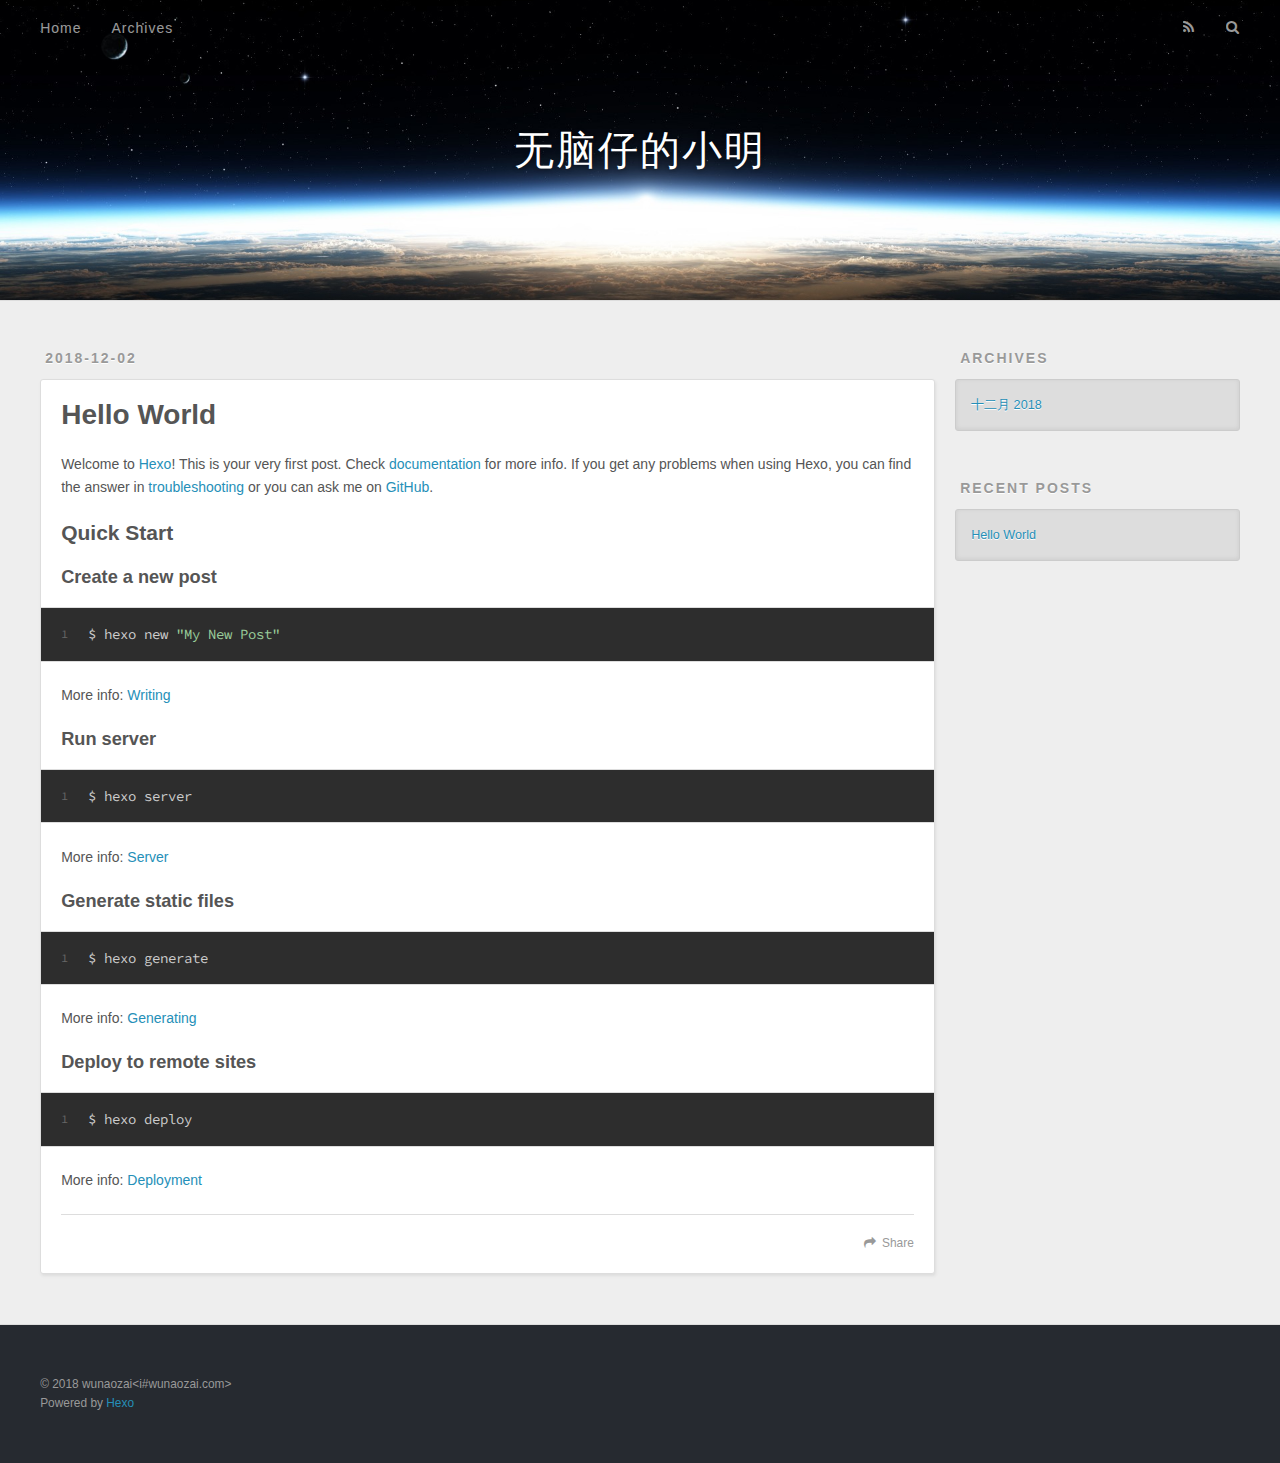
==== index.html @ 93d0f398 "Site updated: 2018-12-02 20:47:53" ====
<!DOCTYPE html>
<html>
<head><meta name="generator" content="Hexo 3.8.0">
  <meta charset="utf-8">
  

  
  <title>无脑仔的小明</title>
  <meta name="viewport" content="width=device-width, initial-scale=1, maximum-scale=1">
  <meta name="description" content="无脑仔的小明，平时记录一些感悟和对一些事情的看法。时事、历史、技术、感悟、职场、朋友、亲情、经济等各类杂七杂八">
<meta name="keywords" content="人生感悟">
<meta property="og:type" content="website">
<meta property="og:title" content="无脑仔的小明">
<meta property="og:url" content="http://blog.wunaozai.com/index.html">
<meta property="og:site_name" content="无脑仔的小明">
<meta property="og:description" content="无脑仔的小明，平时记录一些感悟和对一些事情的看法。时事、历史、技术、感悟、职场、朋友、亲情、经济等各类杂七杂八">
<meta property="og:locale" content="zh-cn">
<meta name="twitter:card" content="summary">
<meta name="twitter:title" content="无脑仔的小明">
<meta name="twitter:description" content="无脑仔的小明，平时记录一些感悟和对一些事情的看法。时事、历史、技术、感悟、职场、朋友、亲情、经济等各类杂七杂八">
  
    <link rel="alternate" href="/atom.xml" title="无脑仔的小明" type="application/atom+xml">
  
  
    <link rel="icon" href="/favicon.png">
  
  
    <link href="//fonts.googleapis.com/css?family=Source+Code+Pro" rel="stylesheet" type="text/css">
  
  <link rel="stylesheet" href="/css/style.css">
</head>
</html>
<body>
  <div id="container">
    <div id="wrap">
      <header id="header">
  <div id="banner"></div>
  <div id="header-outer" class="outer">
    <div id="header-title" class="inner">
      <h1 id="logo-wrap">
        <a href="/" id="logo">无脑仔的小明</a>
      </h1>
      
    </div>
    <div id="header-inner" class="inner">
      <nav id="main-nav">
        <a id="main-nav-toggle" class="nav-icon"></a>
        
          <a class="main-nav-link" href="/">Home</a>
        
          <a class="main-nav-link" href="/archives">Archives</a>
        
      </nav>
      <nav id="sub-nav">
        
          <a id="nav-rss-link" class="nav-icon" href="/atom.xml" title="RSS Feed"></a>
        
        <a id="nav-search-btn" class="nav-icon" title="Search"></a>
      </nav>
      <div id="search-form-wrap">
        <form action="//google.com/search" method="get" accept-charset="UTF-8" class="search-form"><input type="search" name="q" class="search-form-input" placeholder="Search"><button type="submit" class="search-form-submit">&#xF002;</button><input type="hidden" name="sitesearch" value="http://blog.wunaozai.com"></form>
      </div>
    </div>
  </div>
</header>
      <div class="outer">
        <section id="main">
  
    <article id="post-hello-world" class="article article-type-post" itemscope="" itemprop="blogPost">
  <div class="article-meta">
    <a href="/2018/12/02/hello-world/" class="article-date">
  <time datetime="2018-12-02T10:04:56.427Z" itemprop="datePublished">2018-12-02</time>
</a>
    
  </div>
  <div class="article-inner">
    
    
      <header class="article-header">
        
  
    <h1 itemprop="name">
      <a class="article-title" href="/2018/12/02/hello-world/">Hello World</a>
    </h1>
  

      </header>
    
    <div class="article-entry" itemprop="articleBody">
      
        <p>Welcome to <a href="https://hexo.io/" target="_blank" rel="noopener">Hexo</a>! This is your very first post. Check <a href="https://hexo.io/docs/" target="_blank" rel="noopener">documentation</a> for more info. If you get any problems when using Hexo, you can find the answer in <a href="https://hexo.io/docs/troubleshooting.html" target="_blank" rel="noopener">troubleshooting</a> or you can ask me on <a href="https://github.com/hexojs/hexo/issues" target="_blank" rel="noopener">GitHub</a>.</p>
<h2 id="Quick-Start"><a href="#Quick-Start" class="headerlink" title="Quick Start"></a>Quick Start</h2><h3 id="Create-a-new-post"><a href="#Create-a-new-post" class="headerlink" title="Create a new post"></a>Create a new post</h3><figure class="highlight bash"><table><tr><td class="gutter"><pre><span class="line">1</span><br></pre></td><td class="code"><pre><span class="line">$ hexo new <span class="string">"My New Post"</span></span><br></pre></td></tr></table></figure>
<p>More info: <a href="https://hexo.io/docs/writing.html" target="_blank" rel="noopener">Writing</a></p>
<h3 id="Run-server"><a href="#Run-server" class="headerlink" title="Run server"></a>Run server</h3><figure class="highlight bash"><table><tr><td class="gutter"><pre><span class="line">1</span><br></pre></td><td class="code"><pre><span class="line">$ hexo server</span><br></pre></td></tr></table></figure>
<p>More info: <a href="https://hexo.io/docs/server.html" target="_blank" rel="noopener">Server</a></p>
<h3 id="Generate-static-files"><a href="#Generate-static-files" class="headerlink" title="Generate static files"></a>Generate static files</h3><figure class="highlight bash"><table><tr><td class="gutter"><pre><span class="line">1</span><br></pre></td><td class="code"><pre><span class="line">$ hexo generate</span><br></pre></td></tr></table></figure>
<p>More info: <a href="https://hexo.io/docs/generating.html" target="_blank" rel="noopener">Generating</a></p>
<h3 id="Deploy-to-remote-sites"><a href="#Deploy-to-remote-sites" class="headerlink" title="Deploy to remote sites"></a>Deploy to remote sites</h3><figure class="highlight bash"><table><tr><td class="gutter"><pre><span class="line">1</span><br></pre></td><td class="code"><pre><span class="line">$ hexo deploy</span><br></pre></td></tr></table></figure>
<p>More info: <a href="https://hexo.io/docs/deployment.html" target="_blank" rel="noopener">Deployment</a></p>

      
    </div>
    <footer class="article-footer">
      <a data-url="http://blog.wunaozai.com/2018/12/02/hello-world/" data-id="cjp6sawre00005hpm466zq39w" class="article-share-link">Share</a>
      
      
    </footer>
  </div>
  
</article>


  


</section>
        
          <aside id="sidebar">
  
    

  
    

  
    
  
    
  <div class="widget-wrap">
    <h3 class="widget-title">Archives</h3>
    <div class="widget">
      <ul class="archive-list"><li class="archive-list-item"><a class="archive-list-link" href="/archives/2018/12/">十二月 2018</a></li></ul>
    </div>
  </div>


  
    
  <div class="widget-wrap">
    <h3 class="widget-title">Recent Posts</h3>
    <div class="widget">
      <ul>
        
          <li>
            <a href="/2018/12/02/hello-world/">Hello World</a>
          </li>
        
      </ul>
    </div>
  </div>

  
</aside>
        
      </div>
      <footer id="footer">
  
  <div class="outer">
    <div id="footer-info" class="inner">
      &copy; 2018 wunaozai&lt;i#wunaozai.com&gt;<br>
      Powered by <a href="http://hexo.io/" target="_blank">Hexo</a>
    </div>
  </div>
</footer>
    </div>
    <nav id="mobile-nav">
  
    <a href="/" class="mobile-nav-link">Home</a>
  
    <a href="/archives" class="mobile-nav-link">Archives</a>
  
</nav>
    

<script src="//ajax.googleapis.com/ajax/libs/jquery/2.0.3/jquery.min.js"></script>


  <link rel="stylesheet" href="/fancybox/jquery.fancybox.css">
  <script src="/fancybox/jquery.fancybox.pack.js"></script>


<script src="/js/script.js"></script>



  </div>
</body>
</html>
---- css/style.css ----
body {
  width: 100%;
}
body:before,
body:after {
  content: "";
  display: table;
}
body:after {
  clear: both;
}
html,
body,
div,
span,
applet,
object,
iframe,
h1,
h2,
h3,
h4,
h5,
h6,
p,
blockquote,
pre,
a,
abbr,
acronym,
address,
big,
cite,
code,
del,
dfn,
em,
img,
ins,
kbd,
q,
s,
samp,
small,
strike,
strong,
sub,
sup,
tt,
var,
dl,
dt,
dd,
ol,
ul,
li,
fieldset,
form,
label,
legend,
table,
caption,
tbody,
tfoot,
thead,
tr,
th,
td {
  margin: 0;
  padding: 0;
  border: 0;
  outline: 0;
  font-weight: inherit;
  font-style: inherit;
  font-family: inherit;
  font-size: 100%;
  vertical-align: baseline;
}
body {
  line-height: 1;
  color: #000;
  background: #fff;
}
ol,
ul {
  list-style: none;
}
table {
  border-collapse: separate;
  border-spacing: 0;
  vertical-align: middle;
}
caption,
th,
td {
  text-align: left;
  font-weight: normal;
  vertical-align: middle;
}
a img {
  border: none;
}
input,
button {
  margin: 0;
  padding: 0;
}
input::-moz-focus-inner,
button::-moz-focus-inner {
  border: 0;
  padding: 0;
}
@font-face {
  font-family: FontAwesome;
  font-style: normal;
  font-weight: normal;
  src: url("fonts/fontawesome-webfont.eot?v=#4.0.3");
  src: url("fonts/fontawesome-webfont.eot?#iefix&v=#4.0.3") format("embedded-opentype"), url("fonts/fontawesome-webfont.woff?v=#4.0.3") format("woff"), url("fonts/fontawesome-webfont.ttf?v=#4.0.3") format("truetype"), url("fonts/fontawesome-webfont.svg#fontawesomeregular?v=#4.0.3") format("svg");
}
html,
body,
#container {
  height: 100%;
}
body {
  background: #eee;
  font: 14px -apple-system, BlinkMacSystemFont, "Segoe UI", "Roboto", "Oxygen", "Ubuntu", "Cantarell", "Fira Sans", "Droid Sans", "Helvetica Neue", sans-serif;
  -webkit-text-size-adjust: 100%;
}
.outer {
  max-width: 1220px;
  margin: 0 auto;
  padding: 0 20px;
}
.outer:before,
.outer:after {
  content: "";
  display: table;
}
.outer:after {
  clear: both;
}
.inner {
  display: inline;
  float: left;
  width: 98.33333333333333%;
  margin: 0 0.833333333333333%;
}
.left,
.alignleft {
  float: left;
}
.right,
.alignright {
  float: right;
}
.clear {
  clear: both;
}
#container {
  position: relative;
}
.mobile-nav-on {
  overflow: hidden;
}
#wrap {
  height: 100%;
  width: 100%;
  position: absolute;
  top: 0;
  left: 0;
  -webkit-transition: 0.2s ease-out;
  -moz-transition: 0.2s ease-out;
  -ms-transition: 0.2s ease-out;
  transition: 0.2s ease-out;
  z-index: 1;
  background: #eee;
}
.mobile-nav-on #wrap {
  left: 280px;
}
@media screen and (min-width: 768px) {
  #main {
    display: inline;
    float: left;
    width: 73.33333333333333%;
    margin: 0 0.833333333333333%;
  }
}
.article-date,
.article-category-link,
.archive-year,
.widget-title {
  text-decoration: none;
  text-transform: uppercase;
  letter-spacing: 2px;
  color: #999;
  margin-bottom: 1em;
  margin-left: 5px;
  line-height: 1em;
  text-shadow: 0 1px #fff;
  font-weight: bold;
}
.article-inner,
.archive-article-inner {
  background: #fff;
  -webkit-box-shadow: 1px 2px 3px #ddd;
  box-shadow: 1px 2px 3px #ddd;
  border: 1px solid #ddd;
  border-radius: 3px;
}
.article-entry h1,
.widget h1 {
  font-size: 2em;
}
.article-entry h2,
.widget h2 {
  font-size: 1.5em;
}
.article-entry h3,
.widget h3 {
  font-size: 1.3em;
}
.article-entry h4,
.widget h4 {
  font-size: 1.2em;
}
.article-entry h5,
.widget h5 {
  font-size: 1em;
}
.article-entry h6,
.widget h6 {
  font-size: 1em;
  color: #999;
}
.article-entry hr,
.widget hr {
  border: 1px dashed #ddd;
}
.article-entry strong,
.widget strong {
  font-weight: bold;
}
.article-entry em,
.widget em,
.article-entry cite,
.widget cite {
  font-style: italic;
}
.article-entry sup,
.widget sup,
.article-entry sub,
.widget sub {
  font-size: 0.75em;
  line-height: 0;
  position: relative;
  vertical-align: baseline;
}
.article-entry sup,
.widget sup {
  top: -0.5em;
}
.article-entry sub,
.widget sub {
  bottom: -0.2em;
}
.article-entry small,
.widget small {
  font-size: 0.85em;
}
.article-entry acronym,
.widget acronym,
.article-entry abbr,
.widget abbr {
  border-bottom: 1px dotted;
}
.article-entry ul,
.widget ul,
.article-entry ol,
.widget ol,
.article-entry dl,
.widget dl {
  margin: 0 20px;
  line-height: 1.6em;
}
.article-entry ul ul,
.widget ul ul,
.article-entry ol ul,
.widget ol ul,
.article-entry ul ol,
.widget ul ol,
.article-entry ol ol,
.widget ol ol {
  margin-top: 0;
  margin-bottom: 0;
}
.article-entry ul,
.widget ul {
  list-style: disc;
}
.article-entry ol,
.widget ol {
  list-style: decimal;
}
.article-entry dt,
.widget dt {
  font-weight: bold;
}
#header {
  height: 300px;
  position: relative;
  border-bottom: 1px solid #ddd;
}
#header:before,
#header:after {
  content: "";
  position: absolute;
  left: 0;
  right: 0;
  height: 40px;
}
#header:before {
  top: 0;
  background: -webkit-linear-gradient(rgba(0,0,0,0.2), transparent);
  background: -moz-linear-gradient(rgba(0,0,0,0.2), transparent);
  background: -ms-linear-gradient(rgba(0,0,0,0.2), transparent);
  background: linear-gradient(rgba(0,0,0,0.2), transparent);
}
#header:after {
  bottom: 0;
  background: -webkit-linear-gradient(transparent, rgba(0,0,0,0.2));
  background: -moz-linear-gradient(transparent, rgba(0,0,0,0.2));
  background: -ms-linear-gradient(transparent, rgba(0,0,0,0.2));
  background: linear-gradient(transparent, rgba(0,0,0,0.2));
}
#header-outer {
  height: 100%;
  position: relative;
}
#header-inner {
  position: relative;
  overflow: hidden;
}
#banner {
  position: absolute;
  top: 0;
  left: 0;
  width: 100%;
  height: 100%;
  background: url("images/banner.jpg") center #000;
  -webkit-background-size: cover;
  -moz-background-size: cover;
  background-size: cover;
  z-index: -1;
}
#header-title {
  text-align: center;
  height: 40px;
  position: absolute;
  top: 50%;
  left: 0;
  margin-top: -20px;
}
#logo,
#subtitle {
  text-decoration: none;
  color: #fff;
  font-weight: 300;
  text-shadow: 0 1px 4px rgba(0,0,0,0.3);
}
#logo {
  font-size: 40px;
  line-height: 40px;
  letter-spacing: 2px;
}
#subtitle {
  font-size: 16px;
  line-height: 16px;
  letter-spacing: 1px;
}
#subtitle-wrap {
  margin-top: 16px;
}
#main-nav {
  float: left;
  margin-left: -15px;
}
.nav-icon,
.main-nav-link {
  float: left;
  color: #fff;
  opacity: 0.6;
  text-decoration: none;
  text-shadow: 0 1px rgba(0,0,0,0.2);
  -webkit-transition: opacity 0.2s;
  -moz-transition: opacity 0.2s;
  -ms-transition: opacity 0.2s;
  transition: opacity 0.2s;
  display: block;
  padding: 20px 15px;
}
.nav-icon:hover,
.main-nav-link:hover {
  opacity: 1;
}
.nav-icon {
  font-family: FontAwesome;
  text-align: center;
  font-size: 14px;
  width: 14px;
  height: 14px;
  padding: 20px 15px;
  position: relative;
  cursor: pointer;
}
.main-nav-link {
  font-weight: 300;
  letter-spacing: 1px;
}
@media screen and (max-width: 479px) {
  .main-nav-link {
    display: none;
  }
}
#main-nav-toggle {
  display: none;
}
#main-nav-toggle:before {
  content: "\f0c9";
}
@media screen and (max-width: 479px) {
  #main-nav-toggle {
    display: block;
  }
}
#sub-nav {
  float: right;
  margin-right: -15px;
}
#nav-rss-link:before {
  content: "\f09e";
}
#nav-search-btn:before {
  content: "\f002";
}
#search-form-wrap {
  position: absolute;
  top: 15px;
  width: 150px;
  height: 30px;
  right: -150px;
  opacity: 0;
  -webkit-transition: 0.2s ease-out;
  -moz-transition: 0.2s ease-out;
  -ms-transition: 0.2s ease-out;
  transition: 0.2s ease-out;
}
#search-form-wrap.on {
  opacity: 1;
  right: 0;
}
@media screen and (max-width: 479px) {
  #search-form-wrap {
    width: 100%;
    right: -100%;
  }
}
.search-form {
  position: absolute;
  top: 0;
  left: 0;
  right: 0;
  background: #fff;
  padding: 5px 15px;
  border-radius: 15px;
  -webkit-box-shadow: 0 0 10px rgba(0,0,0,0.3);
  box-shadow: 0 0 10px rgba(0,0,0,0.3);
}
.search-form-input {
  border: none;
  background: none;
  color: #555;
  width: 100%;
  font: 13px -apple-system, BlinkMacSystemFont, "Segoe UI", "Roboto", "Oxygen", "Ubuntu", "Cantarell", "Fira Sans", "Droid Sans", "Helvetica Neue", sans-serif;
  outline: none;
}
.search-form-input::-webkit-search-results-decoration,
.search-form-input::-webkit-search-cancel-button {
  -webkit-appearance: none;
}
.search-form-submit {
  position: absolute;
  top: 50%;
  right: 10px;
  margin-top: -7px;
  font: 13px FontAwesome;
  border: none;
  background: none;
  color: #bbb;
  cursor: pointer;
}
.search-form-submit:hover,
.search-form-submit:focus {
  color: #777;
}
.article {
  margin: 50px 0;
}
.article-inner {
  overflow: hidden;
}
.article-meta:before,
.article-meta:after {
  content: "";
  display: table;
}
.article-meta:after {
  clear: both;
}
.article-date {
  float: left;
}
.article-category {
  float: left;
  line-height: 1em;
  color: #ccc;
  text-shadow: 0 1px #fff;
  margin-left: 8px;
}
.article-category:before {
  content: "\2022";
}
.article-category-link {
  margin: 0 12px 1em;
}
.article-header {
  padding: 20px 20px 0;
}
.article-title {
  text-decoration: none;
  font-size: 2em;
  font-weight: bold;
  color: #555;
  line-height: 1.1em;
  -webkit-transition: color 0.2s;
  -moz-transition: color 0.2s;
  -ms-transition: color 0.2s;
  transition: color 0.2s;
}
a.article-title:hover {
  color: #258fb8;
}
.article-entry {
  color: #555;
  padding: 0 20px;
}
.article-entry:before,
.article-entry:after {
  content: "";
  display: table;
}
.article-entry:after {
  clear: both;
}
.article-entry p,
.article-entry table {
  line-height: 1.6em;
  margin: 1.6em 0;
}
.article-entry h1,
.article-entry h2,
.article-entry h3,
.article-entry h4,
.article-entry h5,
.article-entry h6 {
  font-weight: bold;
}
.article-entry h1,
.article-entry h2,
.article-entry h3,
.article-entry h4,
.article-entry h5,
.article-entry h6 {
  line-height: 1.1em;
  margin: 1.1em 0;
}
.article-entry a {
  color: #258fb8;
  text-decoration: none;
}
.article-entry a:hover {
  text-decoration: underline;
}
.article-entry ul,
.article-entry ol,
.article-entry dl {
  margin-top: 1.6em;
  margin-bottom: 1.6em;
}
.article-entry img,
.article-entry video {
  max-width: 100%;
  height: auto;
  display: block;
  margin: auto;
}
.article-entry iframe {
  border: none;
}
.article-entry table {
  width: 100%;
  border-collapse: collapse;
  border-spacing: 0;
}
.article-entry th {
  font-weight: bold;
  border-bottom: 3px solid #ddd;
  padding-bottom: 0.5em;
}
.article-entry td {
  border-bottom: 1px solid #ddd;
  padding: 10px 0;
}
.article-entry blockquote {
  font-family: Georgia, "Times New Roman", serif;
  font-size: 1.4em;
  margin: 1.6em 20px;
  text-align: center;
}
.article-entry blockquote footer {
  font-size: 14px;
  margin: 1.6em 0;
  font-family: -apple-system, BlinkMacSystemFont, "Segoe UI", "Roboto", "Oxygen", "Ubuntu", "Cantarell", "Fira Sans", "Droid Sans", "Helvetica Neue", sans-serif;
}
.article-entry blockquote footer cite:before {
  content: "—";
  padding: 0 0.5em;
}
.article-entry .pullquote {
  text-align: left;
  width: 45%;
  margin: 0;
}
.article-entry .pullquote.left {
  margin-left: 0.5em;
  margin-right: 1em;
}
.article-entry .pullquote.right {
  margin-right: 0.5em;
  margin-left: 1em;
}
.article-entry .caption {
  color: #999;
  display: block;
  font-size: 0.9em;
  margin-top: 0.5em;
  position: relative;
  text-align: center;
}
.article-entry .video-container {
  position: relative;
  padding-top: 56.25%;
  height: 0;
  overflow: hidden;
}
.article-entry .video-container iframe,
.article-entry .video-container object,
.article-entry .video-container embed {
  position: absolute;
  top: 0;
  left: 0;
  width: 100%;
  height: 100%;
  margin-top: 0;
}
.article-more-link a {
  display: inline-block;
  line-height: 1em;
  padding: 6px 15px;
  border-radius: 15px;
  background: #eee;
  color: #999;
  text-shadow: 0 1px #fff;
  text-decoration: none;
}
.article-more-link a:hover {
  background: #258fb8;
  color: #fff;
  text-decoration: none;
  text-shadow: 0 1px #1e7293;
}
.article-footer {
  font-size: 0.85em;
  line-height: 1.6em;
  border-top: 1px solid #ddd;
  padding-top: 1.6em;
  margin: 0 20px 20px;
}
.article-footer:before,
.article-footer:after {
  content: "";
  display: table;
}
.article-footer:after {
  clear: both;
}
.article-footer a {
  color: #999;
  text-decoration: none;
}
.article-footer a:hover {
  color: #555;
}
.article-tag-list-item {
  float: left;
  margin-right: 10px;
}
.article-tag-list-link:before {
  content: "#";
}
.article-comment-link {
  float: right;
}
.article-comment-link:before {
  content: "\f075";
  font-family: FontAwesome;
  padding-right: 8px;
}
.article-share-link {
  cursor: pointer;
  float: right;
  margin-left: 20px;
}
.article-share-link:before {
  content: "\f064";
  font-family: FontAwesome;
  padding-right: 6px;
}
#article-nav {
  position: relative;
}
#article-nav:before,
#article-nav:after {
  content: "";
  display: table;
}
#article-nav:after {
  clear: both;
}
@media screen and (min-width: 768px) {
  #article-nav {
    margin: 50px 0;
  }
  #article-nav:before {
    width: 8px;
    height: 8px;
    position: absolute;
    top: 50%;
    left: 50%;
    margin-top: -4px;
    margin-left: -4px;
    content: "";
    border-radius: 50%;
    background: #ddd;
    -webkit-box-shadow: 0 1px 2px #fff;
    box-shadow: 0 1px 2px #fff;
  }
}
.article-nav-link-wrap {
  text-decoration: none;
  text-shadow: 0 1px #fff;
  color: #999;
  -webkit-box-sizing: border-box;
  -moz-box-sizing: border-box;
  box-sizing: border-box;
  margin-top: 50px;
  text-align: center;
  display: block;
}
.article-nav-link-wrap:hover {
  color: #555;
}
@media screen and (min-width: 768px) {
  .article-nav-link-wrap {
    width: 50%;
    margin-top: 0;
  }
}
@media screen and (min-width: 768px) {
  #article-nav-newer {
    float: left;
    text-align: right;
    padding-right: 20px;
  }
}
@media screen and (min-width: 768px) {
  #article-nav-older {
    float: right;
    text-align: left;
    padding-left: 20px;
  }
}
.article-nav-caption {
  text-transform: uppercase;
  letter-spacing: 2px;
  color: #ddd;
  line-height: 1em;
  font-weight: bold;
}
#article-nav-newer .article-nav-caption {
  margin-right: -2px;
}
.article-nav-title {
  font-size: 0.85em;
  line-height: 1.6em;
  margin-top: 0.5em;
}
.article-share-box {
  position: absolute;
  display: none;
  background: #fff;
  -webkit-box-shadow: 1px 2px 10px rgba(0,0,0,0.2);
  box-shadow: 1px 2px 10px rgba(0,0,0,0.2);
  border-radius: 3px;
  margin-left: -145px;
  overflow: hidden;
  z-index: 1;
}
.article-share-box.on {
  display: block;
}
.article-share-input {
  width: 100%;
  background: none;
  -webkit-box-sizing: border-box;
  -moz-box-sizing: border-box;
  box-sizing: border-box;
  font: 14px -apple-system, BlinkMacSystemFont, "Segoe UI", "Roboto", "Oxygen", "Ubuntu", "Cantarell", "Fira Sans", "Droid Sans", "Helvetica Neue", sans-serif;
  padding: 0 15px;
  color: #555;
  outline: none;
  border: 1px solid #ddd;
  border-radius: 3px 3px 0 0;
  height: 36px;
  line-height: 36px;
}
.article-share-links {
  background: #eee;
}
.article-share-links:before,
.article-share-links:after {
  content: "";
  display: table;
}
.article-share-links:after {
  clear: both;
}
.article-share-twitter,
.article-share-facebook,
.article-share-pinterest,
.article-share-google {
  width: 50px;
  height: 36px;
  display: block;
  float: left;
  position: relative;
  color: #999;
  text-shadow: 0 1px #fff;
}
.article-share-twitter:before,
.article-share-facebook:before,
.article-share-pinterest:before,
.article-share-google:before {
  font-size: 20px;
  font-family: FontAwesome;
  width: 20px;
  height: 20px;
  position: absolute;
  top: 50%;
  left: 50%;
  margin-top: -10px;
  margin-left: -10px;
  text-align: center;
}
.article-share-twitter:hover,
.article-share-facebook:hover,
.article-share-pinterest:hover,
.article-share-google:hover {
  color: #fff;
}
.article-share-twitter:before {
  content: "\f099";
}
.article-share-twitter:hover {
  background: #00aced;
  text-shadow: 0 1px #008abe;
}
.article-share-facebook:before {
  content: "\f09a";
}
.article-share-facebook:hover {
  background: #3b5998;
  text-shadow: 0 1px #2f477a;
}
.article-share-pinterest:before {
  content: "\f0d2";
}
.article-share-pinterest:hover {
  background: #cb2027;
  text-shadow: 0 1px #a21a1f;
}
.article-share-google:before {
  content: "\f0d5";
}
.article-share-google:hover {
  background: #dd4b39;
  text-shadow: 0 1px #be3221;
}
.article-gallery {
  background: #000;
  position: relative;
}
.article-gallery-photos {
  position: relative;
  overflow: hidden;
}
.article-gallery-img {
  display: none;
  max-width: 100%;
}
.article-gallery-img:first-child {
  display: block;
}
.article-gallery-img.loaded {
  position: absolute;
  display: block;
}
.article-gallery-img img {
  display: block;
  max-width: 100%;
  margin: 0 auto;
}
#comments {
  background: #fff;
  -webkit-box-shadow: 1px 2px 3px #ddd;
  box-shadow: 1px 2px 3px #ddd;
  padding: 20px;
  border: 1px solid #ddd;
  border-radius: 3px;
  margin: 50px 0;
}
#comments a {
  color: #258fb8;
}
.archives-wrap {
  margin: 50px 0;
}
.archives:before,
.archives:after {
  content: "";
  display: table;
}
.archives:after {
  clear: both;
}
.archive-year-wrap {
  margin-bottom: 1em;
}
.archives {
  -webkit-column-gap: 10px;
  -moz-column-gap: 10px;
  column-gap: 10px;
}
@media screen and (min-width: 480px) and (max-width: 767px) {
  .archives {
    -webkit-column-count: 2;
    -moz-column-count: 2;
    column-count: 2;
  }
}
@media screen and (min-width: 768px) {
  .archives {
    -webkit-column-count: 3;
    -moz-column-count: 3;
    column-count: 3;
  }
}
.archive-article {
  -webkit-column-break-inside: avoid;
  page-break-inside: avoid;
  overflow: hidden;
  break-inside: avoid-column;
}
.archive-article-inner {
  padding: 10px;
  margin-bottom: 15px;
}
.archive-article-title {
  text-decoration: none;
  font-weight: bold;
  color: #555;
  -webkit-transition: color 0.2s;
  -moz-transition: color 0.2s;
  -ms-transition: color 0.2s;
  transition: color 0.2s;
  line-height: 1.6em;
}
.archive-article-title:hover {
  color: #258fb8;
}
.archive-article-footer {
  margin-top: 1em;
}
.archive-article-date {
  color: #999;
  text-decoration: none;
  font-size: 0.85em;
  line-height: 1em;
  margin-bottom: 0.5em;
  display: block;
}
#page-nav {
  margin: 50px auto;
  background: #fff;
  -webkit-box-shadow: 1px 2px 3px #ddd;
  box-shadow: 1px 2px 3px #ddd;
  border: 1px solid #ddd;
  border-radius: 3px;
  text-align: center;
  color: #999;
  overflow: hidden;
}
#page-nav:before,
#page-nav:after {
  content: "";
  display: table;
}
#page-nav:after {
  clear: both;
}
#page-nav a,
#page-nav span {
  padding: 10px 20px;
  line-height: 1;
  height: 2ex;
}
#page-nav a {
  color: #999;
  text-decoration: none;
}
#page-nav a:hover {
  background: #999;
  color: #fff;
}
#page-nav .prev {
  float: left;
}
#page-nav .next {
  float: right;
}
#page-nav .page-number {
  display: inline-block;
}
@media screen and (max-width: 479px) {
  #page-nav .page-number {
    display: none;
  }
}
#page-nav .current {
  color: #555;
  font-weight: bold;
}
#page-nav .space {
  color: #ddd;
}
#footer {
  background: #262a30;
  padding: 50px 0;
  border-top: 1px solid #ddd;
  color: #999;
}
#footer a {
  color: #258fb8;
  text-decoration: none;
}
#footer a:hover {
  text-decoration: underline;
}
#footer-info {
  line-height: 1.6em;
  font-size: 0.85em;
}
.article-entry pre,
.article-entry .highlight {
  background: #2d2d2d;
  margin: 0 -20px;
  padding: 15px 20px;
  border-style: solid;
  border-color: #ddd;
  border-width: 1px 0;
  overflow: auto;
  color: #ccc;
  line-height: 22.400000000000002px;
}
.article-entry .highlight .gutter pre,
.article-entry .gist .gist-file .gist-data .line-numbers {
  color: #666;
  font-size: 0.85em;
}
.article-entry pre,
.article-entry code {
  font-family: "Source Code Pro", Consolas, Monaco, Menlo, Consolas, monospace;
}
.article-entry code {
  background: #eee;
  text-shadow: 0 1px #fff;
  padding: 0 0.3em;
}
.article-entry pre code {
  background: none;
  text-shadow: none;
  padding: 0;
}
.article-entry .highlight pre {
  border: none;
  margin: 0;
  padding: 0;
}
.article-entry .highlight table {
  margin: 0;
  width: auto;
}
.article-entry .highlight td {
  border: none;
  padding: 0;
}
.article-entry .highlight figcaption {
  font-size: 0.85em;
  color: #999;
  line-height: 1em;
  margin-bottom: 1em;
}
.article-entry .highlight figcaption:before,
.article-entry .highlight figcaption:after {
  content: "";
  display: table;
}
.article-entry .highlight figcaption:after {
  clear: both;
}
.article-entry .highlight figcaption a {
  float: right;
}
.article-entry .highlight .gutter pre {
  text-align: right;
  padding-right: 20px;
}
.article-entry .highlight .line {
  height: 22.400000000000002px;
}
.article-entry .highlight .line.marked {
  background: #515151;
}
.article-entry .gist {
  margin: 0 -20px;
  border-style: solid;
  border-color: #ddd;
  border-width: 1px 0;
  background: #2d2d2d;
  padding: 15px 20px 15px 0;
}
.article-entry .gist .gist-file {
  border: none;
  font-family: "Source Code Pro", Consolas, Monaco, Menlo, Consolas, monospace;
  margin: 0;
}
.article-entry .gist .gist-file .gist-data {
  background: none;
  border: none;
}
.article-entry .gist .gist-file .gist-data .line-numbers {
  background: none;
  border: none;
  padding: 0 20px 0 0;
}
.article-entry .gist .gist-file .gist-data .line-data {
  padding: 0 !important;
}
.article-entry .gist .gist-file .highlight {
  margin: 0;
  padding: 0;
  border: none;
}
.article-entry .gist .gist-file .gist-meta {
  background: #2d2d2d;
  color: #999;
  font: 0.85em -apple-system, BlinkMacSystemFont, "Segoe UI", "Roboto", "Oxygen", "Ubuntu", "Cantarell", "Fira Sans", "Droid Sans", "Helvetica Neue", sans-serif;
  text-shadow: 0 0;
  padding: 0;
  margin-top: 1em;
  margin-left: 20px;
}
.article-entry .gist .gist-file .gist-meta a {
  color: #258fb8;
  font-weight: normal;
}
.article-entry .gist .gist-file .gist-meta a:hover {
  text-decoration: underline;
}
pre .comment,
pre .title {
  color: #999;
}
pre .variable,
pre .attribute,
pre .tag,
pre .regexp,
pre .ruby .constant,
pre .xml .tag .title,
pre .xml .pi,
pre .xml .doctype,
pre .html .doctype,
pre .css .id,
pre .css .class,
pre .css .pseudo {
  color: #f2777a;
}
pre .number,
pre .preprocessor,
pre .built_in,
pre .literal,
pre .params,
pre .constant {
  color: #f99157;
}
pre .class,
pre .ruby .class .title,
pre .css .rules .attribute {
  color: #9c9;
}
pre .string,
pre .value,
pre .inheritance,
pre .header,
pre .ruby .symbol,
pre .xml .cdata {
  color: #9c9;
}
pre .css .hexcolor {
  color: #6cc;
}
pre .function,
pre .python .decorator,
pre .python .title,
pre .ruby .function .title,
pre .ruby .title .keyword,
pre .perl .sub,
pre .javascript .title,
pre .coffeescript .title {
  color: #69c;
}
pre .keyword,
pre .javascript .function {
  color: #c9c;
}
@media screen and (max-width: 479px) {
  #mobile-nav {
    position: absolute;
    top: 0;
    left: 0;
    width: 280px;
    height: 100%;
    background: #191919;
    border-right: 1px solid #fff;
  }
}
@media screen and (max-width: 479px) {
  .mobile-nav-link {
    display: block;
    color: #999;
    text-decoration: none;
    padding: 15px 20px;
    font-weight: bold;
  }
  .mobile-nav-link:hover {
    color: #fff;
  }
}
@media screen and (min-width: 768px) {
  #sidebar {
    display: inline;
    float: left;
    width: 23.333333333333332%;
    margin: 0 0.833333333333333%;
  }
}
.widget-wrap {
  margin: 50px 0;
}
.widget {
  color: #777;
  text-shadow: 0 1px #fff;
  background: #ddd;
  -webkit-box-shadow: 0 -1px 4px #ccc inset;
  box-shadow: 0 -1px 4px #ccc inset;
  border: 1px solid #ccc;
  padding: 15px;
  border-radius: 3px;
}
.widget a {
  color: #258fb8;
  text-decoration: none;
}
.widget a:hover {
  text-decoration: underline;
}
.widget ul ul,
.widget ol ul,
.widget dl ul,
.widget ul ol,
.widget ol ol,
.widget dl ol,
.widget ul dl,
.widget ol dl,
.widget dl dl {
  margin-left: 15px;
  list-style: disc;
}
.widget {
  line-height: 1.6em;
  word-wrap: break-word;
  font-size: 0.9em;
}
.widget ul,
.widget ol {
  list-style: none;
  margin: 0;
}
.widget ul ul,
.widget ol ul,
.widget ul ol,
.widget ol ol {
  margin: 0 20px;
}
.widget ul ul,
.widget ol ul {
  list-style: disc;
}
.widget ul ol,
.widget ol ol {
  list-style: decimal;
}
.category-list-count,
.tag-list-count,
.archive-list-count {
  padding-left: 5px;
  color: #999;
  font-size: 0.85em;
}
.category-list-count:before,
.tag-list-count:before,
.archive-list-count:before {
  content: "(";
}
.category-list-count:after,
.tag-list-count:after,
.archive-list-count:after {
  content: ")";
}
.tagcloud a {
  margin-right: 5px;
  display: inline-block;
}
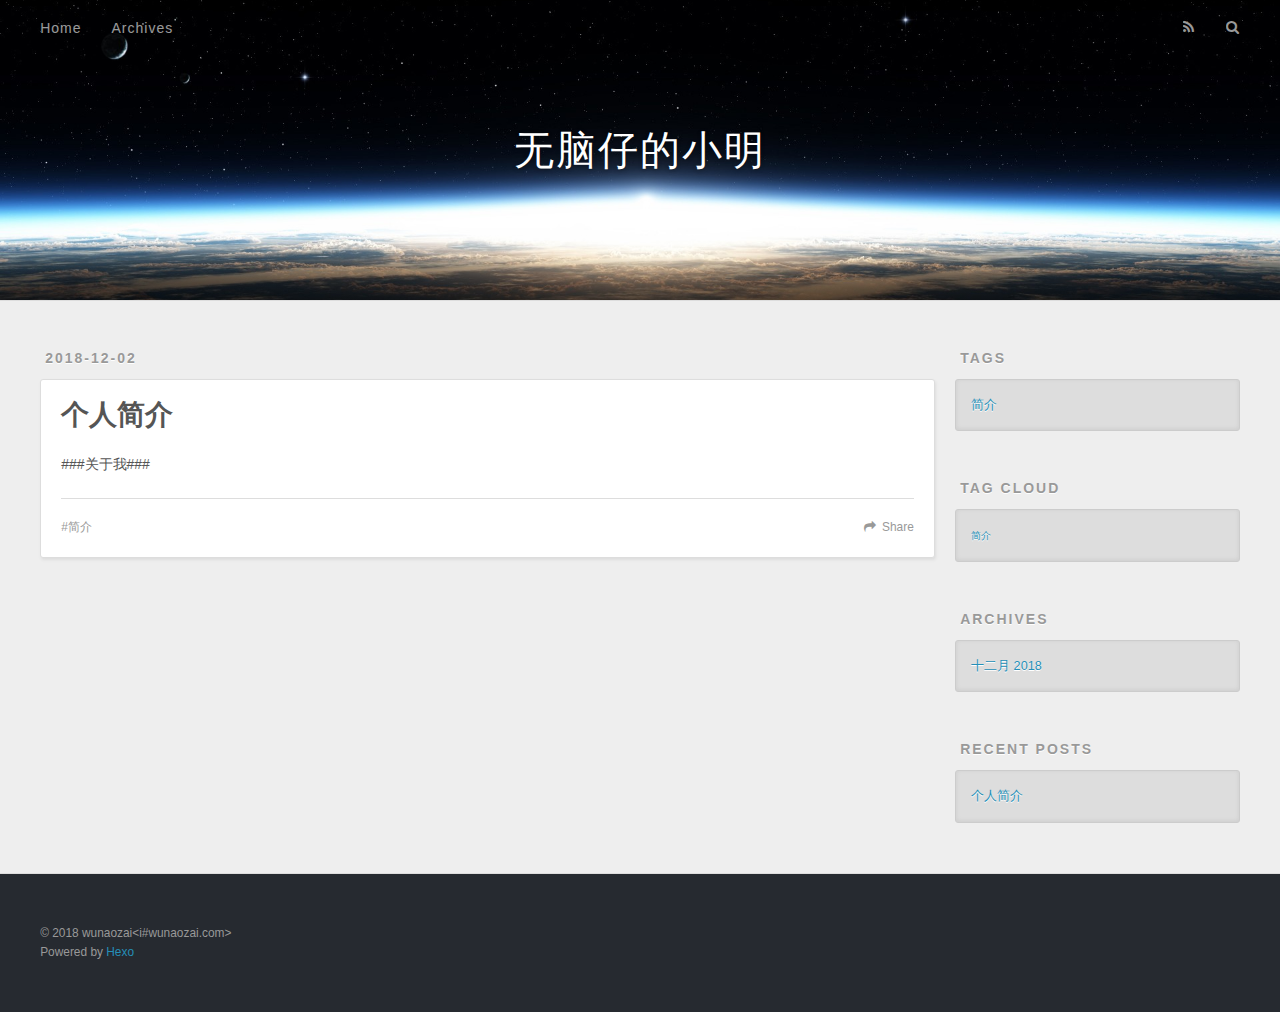
==== commit 3c73baa7: "Site updated: 2018-12-02 20:57:37" ====
--- a/index.html
+++ b/index.html
@@ -66,10 +66,10 @@
       <div class="outer">
         <section id="main">
   
-    <article id="post-hello-world" class="article article-type-post" itemscope="" itemprop="blogPost">
+    <article id="post-个人简介" class="article article-type-post" itemscope="" itemprop="blogPost">
   <div class="article-meta">
-    <a href="/2018/12/02/hello-world/" class="article-date">
-  <time datetime="2018-12-02T10:04:56.427Z" itemprop="datePublished">2018-12-02</time>
+    <a href="/2018/12/02/个人简介/" class="article-date">
+  <time datetime="2018-12-02T12:55:53.000Z" itemprop="datePublished">2018-12-02</time>
 </a>
     
   </div>
@@ -80,7 +80,7 @@
         
   
     <h1 itemprop="name">
-      <a class="article-title" href="/2018/12/02/hello-world/">Hello World</a>
+      <a class="article-title" href="/2018/12/02/个人简介/">个人简介</a>
     </h1>
   
 
@@ -88,22 +88,16 @@
     
     <div class="article-entry" itemprop="articleBody">
       
-        <p>Welcome to <a href="https://hexo.io/" target="_blank" rel="noopener">Hexo</a>! This is your very first post. Check <a href="https://hexo.io/docs/" target="_blank" rel="noopener">documentation</a> for more info. If you get any problems when using Hexo, you can find the answer in <a href="https://hexo.io/docs/troubleshooting.html" target="_blank" rel="noopener">troubleshooting</a> or you can ask me on <a href="https://github.com/hexojs/hexo/issues" target="_blank" rel="noopener">GitHub</a>.</p>
-<h2 id="Quick-Start"><a href="#Quick-Start" class="headerlink" title="Quick Start"></a>Quick Start</h2><h3 id="Create-a-new-post"><a href="#Create-a-new-post" class="headerlink" title="Create a new post"></a>Create a new post</h3><figure class="highlight bash"><table><tr><td class="gutter"><pre><span class="line">1</span><br></pre></td><td class="code"><pre><span class="line">$ hexo new <span class="string">"My New Post"</span></span><br></pre></td></tr></table></figure>
-<p>More info: <a href="https://hexo.io/docs/writing.html" target="_blank" rel="noopener">Writing</a></p>
-<h3 id="Run-server"><a href="#Run-server" class="headerlink" title="Run server"></a>Run server</h3><figure class="highlight bash"><table><tr><td class="gutter"><pre><span class="line">1</span><br></pre></td><td class="code"><pre><span class="line">$ hexo server</span><br></pre></td></tr></table></figure>
-<p>More info: <a href="https://hexo.io/docs/server.html" target="_blank" rel="noopener">Server</a></p>
-<h3 id="Generate-static-files"><a href="#Generate-static-files" class="headerlink" title="Generate static files"></a>Generate static files</h3><figure class="highlight bash"><table><tr><td class="gutter"><pre><span class="line">1</span><br></pre></td><td class="code"><pre><span class="line">$ hexo generate</span><br></pre></td></tr></table></figure>
-<p>More info: <a href="https://hexo.io/docs/generating.html" target="_blank" rel="noopener">Generating</a></p>
-<h3 id="Deploy-to-remote-sites"><a href="#Deploy-to-remote-sites" class="headerlink" title="Deploy to remote sites"></a>Deploy to remote sites</h3><figure class="highlight bash"><table><tr><td class="gutter"><pre><span class="line">1</span><br></pre></td><td class="code"><pre><span class="line">$ hexo deploy</span><br></pre></td></tr></table></figure>
-<p>More info: <a href="https://hexo.io/docs/deployment.html" target="_blank" rel="noopener">Deployment</a></p>
+        <p>###关于我###</p>
 
       
     </div>
     <footer class="article-footer">
-      <a data-url="http://blog.wunaozai.com/2018/12/02/hello-world/" data-id="cjp6sawre00005hpm466zq39w" class="article-share-link">Share</a>
+      <a data-url="http://blog.wunaozai.com/2018/12/02/个人简介/" data-id="cjp6w4yl00000m1pmpvxso4ku" class="article-share-link">Share</a>
       
       
+  <ul class="article-tag-list"><li class="article-tag-list-item"><a class="article-tag-list-link" href="/tags/简介/">简介</a></li></ul>
+
     </footer>
   </div>
   
@@ -121,9 +115,23 @@
 
   
     
+  <div class="widget-wrap">
+    <h3 class="widget-title">Tags</h3>
+    <div class="widget">
+      <ul class="tag-list"><li class="tag-list-item"><a class="tag-list-link" href="/tags/简介/">简介</a></li></ul>
+    </div>
+  </div>
+
 
   
     
+  <div class="widget-wrap">
+    <h3 class="widget-title">Tag Cloud</h3>
+    <div class="widget tagcloud">
+      <a href="/tags/简介/" style="font-size: 10px;">简介</a>
+    </div>
+  </div>
+
   
     
   <div class="widget-wrap">
@@ -142,7 +150,7 @@
       <ul>
         
           <li>
-            <a href="/2018/12/02/hello-world/">Hello World</a>
+            <a href="/2018/12/02/个人简介/">个人简介</a>
           </li>
         
       </ul>
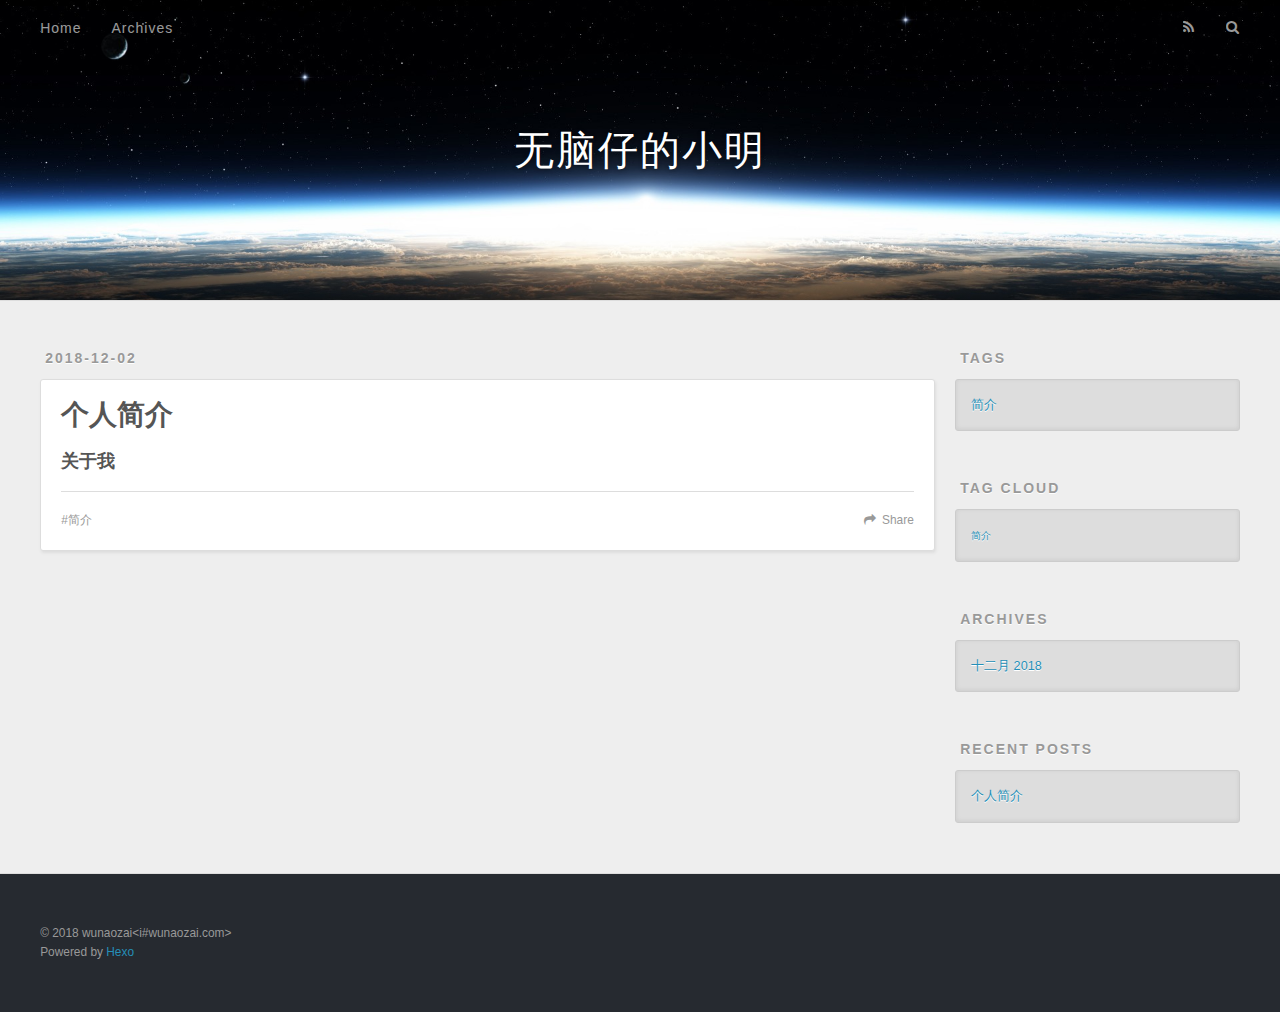
==== commit 5279e416: "Site updated: 2018-12-02 21:00:32" ====
--- a/index.html
+++ b/index.html
@@ -88,12 +88,11 @@
     
     <div class="article-entry" itemprop="articleBody">
       
-        <p>###关于我###</p>
-
+        <h3 id="关于我"><a href="#关于我" class="headerlink" title="关于我"></a>关于我</h3>
       
     </div>
     <footer class="article-footer">
-      <a data-url="http://blog.wunaozai.com/2018/12/02/个人简介/" data-id="cjp6w4yl00000m1pmpvxso4ku" class="article-share-link">Share</a>
+      <a data-url="http://blog.wunaozai.com/2018/12/02/个人简介/" data-id="cjp6w8qra0000snpmtfp0qvzs" class="article-share-link">Share</a>
       
       
   <ul class="article-tag-list"><li class="article-tag-list-item"><a class="article-tag-list-link" href="/tags/简介/">简介</a></li></ul>
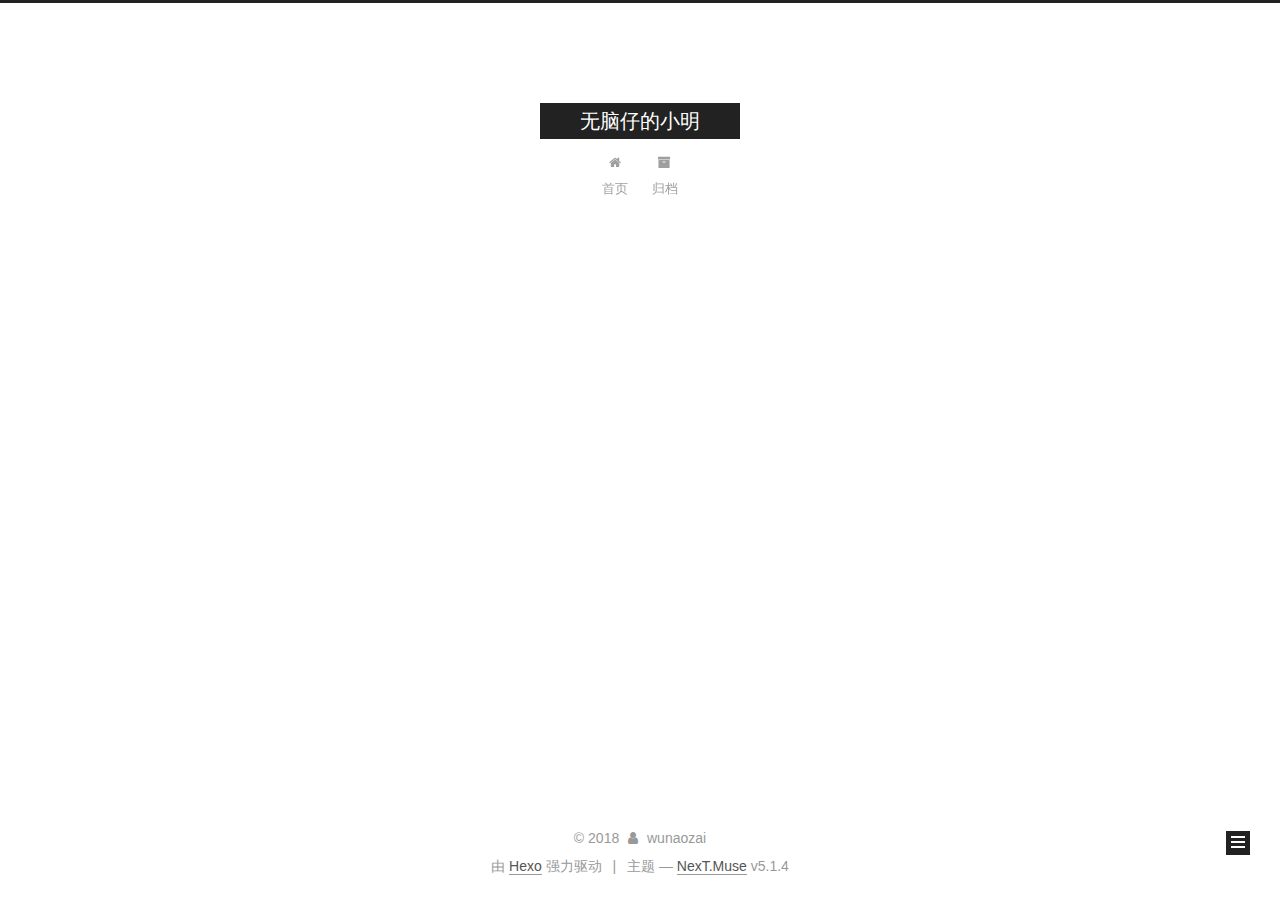
==== commit 6bd164e9: "Site updated: 2018-12-02 21:42:26" ====
--- a/index.html
+++ b/index.html
@@ -1,195 +1,629 @@
 <!DOCTYPE html>
-<html>
+
+
+
+  
+
+
+<html class="theme-next muse use-motion" lang="zh-Hans">
 <head><meta name="generator" content="Hexo 3.8.0">
-  <meta charset="utf-8">
-  
-
-  
-  <title>无脑仔的小明</title>
-  <meta name="viewport" content="width=device-width, initial-scale=1, maximum-scale=1">
-  <meta name="description" content="无脑仔的小明，平时记录一些感悟和对一些事情的看法。时事、历史、技术、感悟、职场、朋友、亲情、经济等各类杂七杂八">
+  <meta charset="UTF-8">
+<meta http-equiv="X-UA-Compatible" content="IE=edge">
+<meta name="viewport" content="width=device-width, initial-scale=1, maximum-scale=1">
+<meta name="theme-color" content="#222">
+
+
+
+
+
+
+
+
+
+<meta http-equiv="Cache-Control" content="no-transform">
+<meta http-equiv="Cache-Control" content="no-siteapp">
+
+
+
+
+
+
+
+
+
+
+
+
+
+
+
+
+  
+  
+  <link href="/lib/fancybox/source/jquery.fancybox.css?v=2.1.5" rel="stylesheet" type="text/css">
+
+
+
+
+
+
+
+<link href="/lib/font-awesome/css/font-awesome.min.css?v=4.6.2" rel="stylesheet" type="text/css">
+
+<link href="/css/main.css?v=5.1.4" rel="stylesheet" type="text/css">
+
+
+  <link rel="apple-touch-icon" sizes="180x180" href="/images/apple-touch-icon-next.png?v=5.1.4">
+
+
+  <link rel="icon" type="image/png" sizes="32x32" href="/images/favicon-32x32-next.png?v=5.1.4">
+
+
+  <link rel="icon" type="image/png" sizes="16x16" href="/images/favicon-16x16-next.png?v=5.1.4">
+
+
+  <link rel="mask-icon" href="/images/logo.svg?v=5.1.4" color="#222">
+
+
+
+
+
+  <meta name="keywords" content="Hexo, NexT">
+
+
+
+
+
+  <link rel="alternate" href="/atom.xml" title="无脑仔的小明" type="application/atom+xml">
+
+
+
+
+
+
+<meta name="description" content="无脑仔的小明，平时记录一些感悟和对一些事情的看法。时事、历史、技术、感悟、职场、朋友、亲情、经济等各类杂七杂八">
 <meta name="keywords" content="人生感悟">
 <meta property="og:type" content="website">
 <meta property="og:title" content="无脑仔的小明">
 <meta property="og:url" content="http://blog.wunaozai.com/index.html">
 <meta property="og:site_name" content="无脑仔的小明">
 <meta property="og:description" content="无脑仔的小明，平时记录一些感悟和对一些事情的看法。时事、历史、技术、感悟、职场、朋友、亲情、经济等各类杂七杂八">
-<meta property="og:locale" content="zh-cn">
+<meta property="og:locale" content="zh-Hans">
 <meta name="twitter:card" content="summary">
 <meta name="twitter:title" content="无脑仔的小明">
 <meta name="twitter:description" content="无脑仔的小明，平时记录一些感悟和对一些事情的看法。时事、历史、技术、感悟、职场、朋友、亲情、经济等各类杂七杂八">
-  
-    <link rel="alternate" href="/atom.xml" title="无脑仔的小明" type="application/atom+xml">
-  
-  
-    <link rel="icon" href="/favicon.png">
-  
-  
-    <link href="//fonts.googleapis.com/css?family=Source+Code+Pro" rel="stylesheet" type="text/css">
-  
-  <link rel="stylesheet" href="/css/style.css">
+
+
+
+<script type="text/javascript" id="hexo.configurations">
+  var NexT = window.NexT || {};
+  var CONFIG = {
+    root: '/',
+    scheme: 'Muse',
+    version: '5.1.4',
+    sidebar: {"position":"left","display":"post","offset":12,"b2t":false,"scrollpercent":false,"onmobile":false},
+    fancybox: true,
+    tabs: true,
+    motion: {"enable":true,"async":false,"transition":{"post_block":"fadeIn","post_header":"slideDownIn","post_body":"slideDownIn","coll_header":"slideLeftIn","sidebar":"slideUpIn"}},
+    duoshuo: {
+      userId: '0',
+      author: '博主'
+    },
+    algolia: {
+      applicationID: '',
+      apiKey: '',
+      indexName: '',
+      hits: {"per_page":10},
+      labels: {"input_placeholder":"Search for Posts","hits_empty":"We didn't find any results for the search: ${query}","hits_stats":"${hits} results found in ${time} ms"}
+    }
+  };
+</script>
+
+
+
+  <link rel="canonical" href="http://blog.wunaozai.com/">
+
+
+
+
+
+  <title>无脑仔的小明</title>
+  
+
+
+
+
+
+
+
+
 </head>
-</html>
-<body>
-  <div id="container">
-    <div id="wrap">
-      <header id="header">
-  <div id="banner"></div>
-  <div id="header-outer" class="outer">
-    <div id="header-title" class="inner">
-      <h1 id="logo-wrap">
-        <a href="/" id="logo">无脑仔的小明</a>
-      </h1>
-      
+
+<body itemscope="" itemtype="http://schema.org/WebPage" lang="zh-Hans">
+
+  
+  
+    
+  
+
+  <div class="container sidebar-position-left 
+  page-home">
+    <div class="headband"></div>
+
+    <header id="header" class="header" itemscope="" itemtype="http://schema.org/WPHeader">
+      <div class="header-inner"><div class="site-brand-wrapper">
+  <div class="site-meta ">
+    
+
+    <div class="custom-logo-site-title">
+      <a href="/" class="brand" rel="start">
+        <span class="logo-line-before"><i></i></span>
+        <span class="site-title">无脑仔的小明</span>
+        <span class="logo-line-after"><i></i></span>
+      </a>
     </div>
-    <div id="header-inner" class="inner">
-      <nav id="main-nav">
-        <a id="main-nav-toggle" class="nav-icon"></a>
-        
-          <a class="main-nav-link" href="/">Home</a>
-        
-          <a class="main-nav-link" href="/archives">Archives</a>
-        
-      </nav>
-      <nav id="sub-nav">
-        
-          <a id="nav-rss-link" class="nav-icon" href="/atom.xml" title="RSS Feed"></a>
-        
-        <a id="nav-search-btn" class="nav-icon" title="Search"></a>
-      </nav>
-      <div id="search-form-wrap">
-        <form action="//google.com/search" method="get" accept-charset="UTF-8" class="search-form"><input type="search" name="q" class="search-form-input" placeholder="Search"><button type="submit" class="search-form-submit">&#xF002;</button><input type="hidden" name="sitesearch" value="http://blog.wunaozai.com"></form>
-      </div>
+      
+        <p class="site-subtitle"></p>
+      
+  </div>
+
+  <div class="site-nav-toggle">
+    <button>
+      <span class="btn-bar"></span>
+      <span class="btn-bar"></span>
+      <span class="btn-bar"></span>
+    </button>
+  </div>
+</div>
+
+<nav class="site-nav">
+  
+
+  
+    <ul id="menu" class="menu">
+      
+        
+        <li class="menu-item menu-item-home">
+          <a href="/" rel="section">
+            
+              <i class="menu-item-icon fa fa-fw fa-home"></i> <br>
+            
+            首页
+          </a>
+        </li>
+      
+        
+        <li class="menu-item menu-item-archives">
+          <a href="/archives/" rel="section">
+            
+              <i class="menu-item-icon fa fa-fw fa-archive"></i> <br>
+            
+            归档
+          </a>
+        </li>
+      
+
+      
+    </ul>
+  
+
+  
+</nav>
+
+
+
+ </div>
+    </header>
+
+    <main id="main" class="main">
+      <div class="main-inner">
+        <div class="content-wrap">
+          <div id="content" class="content">
+            
+  <section id="posts" class="posts-expand">
+    
+      
+
+  
+
+  
+  
+  
+
+  <article class="post post-type-normal" itemscope="" itemtype="http://schema.org/Article">
+  
+  
+  
+  <div class="post-block">
+    <link itemprop="mainEntityOfPage" href="http://blog.wunaozai.com/2018/12/02/个人简介/">
+
+    <span hidden itemprop="author" itemscope="" itemtype="http://schema.org/Person">
+      <meta itemprop="name" content="wunaozai<i#wunaozai.com>">
+      <meta itemprop="description" content="">
+      <meta itemprop="image" content="/images/avatar.gif">
+    </span>
+
+    <span hidden itemprop="publisher" itemscope="" itemtype="http://schema.org/Organization">
+      <meta itemprop="name" content="无脑仔的小明">
+    </span>
+
+    
+      <header class="post-header">
+
+        
+        
+          <h1 class="post-title" itemprop="name headline">
+                
+                <a class="post-title-link" href="/2018/12/02/个人简介/" itemprop="url">个人简介</a></h1>
+        
+
+        <div class="post-meta">
+          <span class="post-time">
+            
+              <span class="post-meta-item-icon">
+                <i class="fa fa-calendar-o"></i>
+              </span>
+              
+                <span class="post-meta-item-text">发表于</span>
+              
+              <time title="创建于" itemprop="dateCreated datePublished" datetime="2018-12-02T20:55:53+08:00">
+                2018-12-02
+              </time>
+            
+
+            
+
+            
+          </span>
+
+          
+
+          
+            
+          
+
+          
+          
+
+          
+
+          
+
+          
+
+        </div>
+      </header>
+    
+
+    
+    
+    
+    <div class="post-body" itemprop="articleBody">
+
+      
+      
+
+      
+        
+          
+            <h3 id="关于我"><a href="#关于我" class="headerlink" title="关于我"></a>关于我</h3>
+          
+        
+      
+    </div>
+    
+    
+    
+
+    
+
+    
+
+    
+
+    <footer class="post-footer">
+      
+
+      
+
+      
+
+      
+      
+        <div class="post-eof"></div>
+      
+    </footer>
+  </div>
+  
+  
+  
+  </article>
+
+
+    
+  </section>
+
+  
+
+
+          </div>
+          
+
+
+          
+
+        </div>
+        
+          
+  
+  <div class="sidebar-toggle">
+    <div class="sidebar-toggle-line-wrap">
+      <span class="sidebar-toggle-line sidebar-toggle-line-first"></span>
+      <span class="sidebar-toggle-line sidebar-toggle-line-middle"></span>
+      <span class="sidebar-toggle-line sidebar-toggle-line-last"></span>
     </div>
   </div>
-</header>
-      <div class="outer">
-        <section id="main">
-  
-    <article id="post-个人简介" class="article article-type-post" itemscope="" itemprop="blogPost">
-  <div class="article-meta">
-    <a href="/2018/12/02/个人简介/" class="article-date">
-  <time datetime="2018-12-02T12:55:53.000Z" itemprop="datePublished">2018-12-02</time>
-</a>
-    
+
+  <aside id="sidebar" class="sidebar">
+    
+    <div class="sidebar-inner">
+
+      
+
+      
+
+      <section class="site-overview-wrap sidebar-panel sidebar-panel-active">
+        <div class="site-overview">
+          <div class="site-author motion-element" itemprop="author" itemscope="" itemtype="http://schema.org/Person">
+            
+              <p class="site-author-name" itemprop="name">wunaozai<i#wunaozai.com></i#wunaozai.com></p>
+              <p class="site-description motion-element" itemprop="description">无脑仔的小明，平时记录一些感悟和对一些事情的看法。时事、历史、技术、感悟、职场、朋友、亲情、经济等各类杂七杂八</p>
+          </div>
+
+          <nav class="site-state motion-element">
+
+            
+              <div class="site-state-item site-state-posts">
+              
+                <a href="/archives/">
+              
+                  <span class="site-state-item-count">1</span>
+                  <span class="site-state-item-name">日志</span>
+                </a>
+              </div>
+            
+
+            
+
+            
+              
+              
+              <div class="site-state-item site-state-tags">
+                
+                  <span class="site-state-item-count">1</span>
+                  <span class="site-state-item-name">标签</span>
+                
+              </div>
+            
+
+          </nav>
+
+          
+            <div class="feed-link motion-element">
+              <a href="/atom.xml" rel="alternate">
+                <i class="fa fa-rss"></i>
+                RSS
+              </a>
+            </div>
+          
+
+          
+
+          
+          
+
+          
+          
+
+          
+
+        </div>
+      </section>
+
+      
+
+      
+
+    </div>
+  </aside>
+
+
+        
+      </div>
+    </main>
+
+    <footer id="footer" class="footer">
+      <div class="footer-inner">
+        <div class="copyright">&copy; <span itemprop="copyrightYear">2018</span>
+  <span class="with-love">
+    <i class="fa fa-user"></i>
+  </span>
+  <span class="author" itemprop="copyrightHolder">wunaozai<i#wunaozai.com></i#wunaozai.com></span>
+
+  
+</div>
+
+
+  <div class="powered-by">由 <a class="theme-link" target="_blank" href="https://hexo.io">Hexo</a> 强力驱动</div>
+
+
+
+  <span class="post-meta-divider">|</span>
+
+
+
+  <div class="theme-info">主题 &mdash; <a class="theme-link" target="_blank" href="https://github.com/iissnan/hexo-theme-next">NexT.Muse</a> v5.1.4</div>
+
+
+
+
+        
+
+
+
+
+
+
+
+        
+      </div>
+    </footer>
+
+    
+      <div class="back-to-top">
+        <i class="fa fa-arrow-up"></i>
+        
+      </div>
+    
+
+    
+
   </div>
-  <div class="article-inner">
-    
-    
-      <header class="article-header">
-        
-  
-    <h1 itemprop="name">
-      <a class="article-title" href="/2018/12/02/个人简介/">个人简介</a>
-    </h1>
-  
-
-      </header>
-    
-    <div class="article-entry" itemprop="articleBody">
-      
-        <h3 id="关于我"><a href="#关于我" class="headerlink" title="关于我"></a>关于我</h3>
-      
-    </div>
-    <footer class="article-footer">
-      <a data-url="http://blog.wunaozai.com/2018/12/02/个人简介/" data-id="cjp6w8qra0000snpmtfp0qvzs" class="article-share-link">Share</a>
-      
-      
-  <ul class="article-tag-list"><li class="article-tag-list-item"><a class="article-tag-list-link" href="/tags/简介/">简介</a></li></ul>
-
-    </footer>
-  </div>
-  
-</article>
-
-
-  
-
-
-</section>
-        
-          <aside id="sidebar">
-  
-    
-
-  
-    
-  <div class="widget-wrap">
-    <h3 class="widget-title">Tags</h3>
-    <div class="widget">
-      <ul class="tag-list"><li class="tag-list-item"><a class="tag-list-link" href="/tags/简介/">简介</a></li></ul>
-    </div>
-  </div>
-
-
-  
-    
-  <div class="widget-wrap">
-    <h3 class="widget-title">Tag Cloud</h3>
-    <div class="widget tagcloud">
-      <a href="/tags/简介/" style="font-size: 10px;">简介</a>
-    </div>
-  </div>
-
-  
-    
-  <div class="widget-wrap">
-    <h3 class="widget-title">Archives</h3>
-    <div class="widget">
-      <ul class="archive-list"><li class="archive-list-item"><a class="archive-list-link" href="/archives/2018/12/">十二月 2018</a></li></ul>
-    </div>
-  </div>
-
-
-  
-    
-  <div class="widget-wrap">
-    <h3 class="widget-title">Recent Posts</h3>
-    <div class="widget">
-      <ul>
-        
-          <li>
-            <a href="/2018/12/02/个人简介/">个人简介</a>
-          </li>
-        
-      </ul>
-    </div>
-  </div>
-
-  
-</aside>
-        
-      </div>
-      <footer id="footer">
-  
-  <div class="outer">
-    <div id="footer-info" class="inner">
-      &copy; 2018 wunaozai&lt;i#wunaozai.com&gt;<br>
-      Powered by <a href="http://hexo.io/" target="_blank">Hexo</a>
-    </div>
-  </div>
-</footer>
-    </div>
-    <nav id="mobile-nav">
-  
-    <a href="/" class="mobile-nav-link">Home</a>
-  
-    <a href="/archives" class="mobile-nav-link">Archives</a>
-  
-</nav>
-    
-
-<script src="//ajax.googleapis.com/ajax/libs/jquery/2.0.3/jquery.min.js"></script>
-
-
-  <link rel="stylesheet" href="/fancybox/jquery.fancybox.css">
-  <script src="/fancybox/jquery.fancybox.pack.js"></script>
-
-
-<script src="/js/script.js"></script>
-
-
-
-  </div>
+
+  
+
+<script type="text/javascript">
+  if (Object.prototype.toString.call(window.Promise) !== '[object Function]') {
+    window.Promise = null;
+  }
+</script>
+
+
+
+
+
+
+
+
+
+  
+
+
+
+
+
+
+
+
+
+
+
+
+  
+  
+    <script type="text/javascript" src="/lib/jquery/index.js?v=2.1.3"></script>
+  
+
+  
+  
+    <script type="text/javascript" src="/lib/fastclick/lib/fastclick.min.js?v=1.0.6"></script>
+  
+
+  
+  
+    <script type="text/javascript" src="/lib/jquery_lazyload/jquery.lazyload.js?v=1.9.7"></script>
+  
+
+  
+  
+    <script type="text/javascript" src="/lib/velocity/velocity.min.js?v=1.2.1"></script>
+  
+
+  
+  
+    <script type="text/javascript" src="/lib/velocity/velocity.ui.min.js?v=1.2.1"></script>
+  
+
+  
+  
+    <script type="text/javascript" src="/lib/fancybox/source/jquery.fancybox.pack.js?v=2.1.5"></script>
+  
+
+
+  
+
+
+  <script type="text/javascript" src="/js/src/utils.js?v=5.1.4"></script>
+
+  <script type="text/javascript" src="/js/src/motion.js?v=5.1.4"></script>
+
+
+
+  
+  
+
+  
+
+  
+
+
+  <script type="text/javascript" src="/js/src/bootstrap.js?v=5.1.4"></script>
+
+
+
+  
+
+
+  
+
+
+
+
+	
+
+
+
+
+
+  
+
+
+
+
+
+  
+
+
+
+
+
+
+
+
+
+
+
+
+  
+
+
+
+
+
+  
+
+  
+
+  
+
+  
+  
+
+  
+
+  
+
+  
+
 </body>
-</html>+</html>
--- a/css/main.css
+++ b/css/main.css
@@ -0,0 +1,2662 @@
+/* normalize.css v3.0.2 | MIT License | git.io/normalize */
+html {
+  font-family: sans-serif; /* 1 */
+  -ms-text-size-adjust: 100%; /* 2 */
+  -webkit-text-size-adjust: 100%; /* 2 */
+}
+body {
+  margin: 0;
+}
+article,
+aside,
+details,
+figcaption,
+figure,
+footer,
+header,
+hgroup,
+main,
+menu,
+nav,
+section,
+summary {
+  display: block;
+}
+audio,
+canvas,
+progress,
+video {
+  display: inline-block; /* 1 */
+  vertical-align: baseline; /* 2 */
+}
+audio:not([controls]) {
+  display: none;
+  height: 0;
+}
+[hidden],
+template {
+  display: none;
+}
+a {
+  background-color: transparent;
+}
+a:active,
+a:hover {
+  outline: 0;
+}
+abbr[title] {
+  border-bottom: 1px dotted;
+}
+b,
+strong {
+  font-weight: bold;
+}
+dfn {
+  font-style: italic;
+}
+h1 {
+  font-size: 2em;
+  margin: 0.67em 0;
+}
+mark {
+  background: #ff0;
+  color: #000;
+}
+small {
+  font-size: 80%;
+}
+sub,
+sup {
+  font-size: 75%;
+  line-height: 0;
+  position: relative;
+  vertical-align: baseline;
+}
+sup {
+  top: -0.5em;
+}
+sub {
+  bottom: -0.25em;
+}
+img {
+  border: 0;
+}
+svg:not(:root) {
+  overflow: hidden;
+}
+figure {
+  margin: 1em 40px;
+}
+hr {
+  -moz-box-sizing: content-box;
+  box-sizing: content-box;
+  height: 0;
+}
+pre {
+  overflow: auto;
+}
+code,
+kbd,
+pre,
+samp {
+  font-family: monospace, monospace;
+  font-size: 1em;
+}
+button,
+input,
+optgroup,
+select,
+textarea {
+  color: inherit; /* 1 */
+  font: inherit; /* 2 */
+  margin: 0; /* 3 */
+}
+button {
+  overflow: visible;
+}
+button,
+select {
+  text-transform: none;
+}
+button,
+html input[type="button"],
+input[type="reset"],
+input[type="submit"] {
+  -webkit-appearance: button; /* 2 */
+  cursor: pointer; /* 3 */
+}
+button[disabled],
+html input[disabled] {
+  cursor: default;
+}
+button::-moz-focus-inner,
+input::-moz-focus-inner {
+  border: 0;
+  padding: 0;
+}
+input {
+  line-height: normal;
+}
+input[type="checkbox"],
+input[type="radio"] {
+  box-sizing: border-box; /* 1 */
+  padding: 0; /* 2 */
+}
+input[type="number"]::-webkit-inner-spin-button,
+input[type="number"]::-webkit-outer-spin-button {
+  height: auto;
+}
+input[type="search"] {
+  -webkit-appearance: textfield; /* 1 */
+  -moz-box-sizing: content-box;
+  -webkit-box-sizing: content-box; /* 2 */
+  box-sizing: content-box;
+}
+input[type="search"]::-webkit-search-cancel-button,
+input[type="search"]::-webkit-search-decoration {
+  -webkit-appearance: none;
+}
+fieldset {
+  border: 1px solid #c0c0c0;
+  margin: 0 2px;
+  padding: 0.35em 0.625em 0.75em;
+}
+legend {
+  border: 0; /* 1 */
+  padding: 0; /* 2 */
+}
+textarea {
+  overflow: auto;
+}
+optgroup {
+  font-weight: bold;
+}
+table {
+  border-collapse: collapse;
+  border-spacing: 0;
+}
+td,
+th {
+  padding: 0;
+}
+::selection {
+  background: #262a30;
+  color: #fff;
+}
+body {
+  position: relative;
+  font-family: 'Lato', "PingFang SC", "Microsoft YaHei", sans-serif;
+  font-size: 14px;
+  line-height: 2;
+  color: #555;
+  background: #fff;
+}
+@media (max-width: 767px) {
+  body {
+    padding-right: 0 !important;
+  }
+}
+@media (min-width: 768px) and (max-width: 991px) {
+  body {
+    padding-right: 0 !important;
+  }
+}
+@media (min-width: 1600px) {
+  body {
+    font-size: 16px;
+  }
+}
+h1,
+h2,
+h3,
+h4,
+h5,
+h6 {
+  margin: 0;
+  padding: 0;
+  font-weight: bold;
+  line-height: 1.5;
+  font-family: 'Lato', "PingFang SC", "Microsoft YaHei", sans-serif;
+}
+h2,
+h3,
+h4,
+h5,
+h6 {
+  margin: 20px 0 15px;
+}
+h1 {
+  font-size: 22px;
+}
+@media (max-width: 767px) {
+  h1 {
+    font-size: 18px;
+  }
+}
+h2 {
+  font-size: 20px;
+}
+@media (max-width: 767px) {
+  h2 {
+    font-size: 16px;
+  }
+}
+h3 {
+  font-size: 18px;
+}
+@media (max-width: 767px) {
+  h3 {
+    font-size: 14px;
+  }
+}
+h4 {
+  font-size: 16px;
+}
+@media (max-width: 767px) {
+  h4 {
+    font-size: 12px;
+  }
+}
+h5 {
+  font-size: 14px;
+}
+@media (max-width: 767px) {
+  h5 {
+    font-size: 10px;
+  }
+}
+h6 {
+  font-size: 12px;
+}
+@media (max-width: 767px) {
+  h6 {
+    font-size: 8px;
+  }
+}
+p {
+  margin: 0 0 20px 0;
+}
+a {
+  color: #555;
+  text-decoration: none;
+  outline: none;
+  border-bottom: 1px solid #999;
+  word-wrap: break-word;
+}
+a:hover {
+  color: #222;
+  border-bottom-color: #222;
+}
+blockquote {
+  margin: 0;
+  padding: 0;
+}
+img {
+  display: block;
+  margin: auto;
+  max-width: 100%;
+  height: auto;
+}
+hr {
+  margin: 40px 0;
+  height: 3px;
+  border: none;
+  background-color: #ddd;
+  background-image: repeating-linear-gradient(-45deg, #fff, #fff 4px, transparent 4px, transparent 8px);
+}
+blockquote {
+  padding: 0 15px;
+  color: #666;
+  border-left: 4px solid #ddd;
+}
+blockquote cite::before {
+  content: "-";
+  padding: 0 5px;
+}
+dt {
+  font-weight: 700;
+}
+dd {
+  margin: 0;
+  padding: 0;
+}
+kbd {
+  border: 1px solid #ccc;
+  border-radius: 0.2em;
+  box-shadow: 0.1em 0.1em 0.2em rgba(0,0,0,0.1);
+  background-color: #f9f9f9;
+  font-family: inherit;
+  background-image: -webkit-linear-gradient(top, #eee, #fff, #eee);
+  padding: 0.1em 0.3em;
+  white-space: nowrap;
+}
+.text-left {
+  text-align: left;
+}
+.text-center {
+  text-align: center;
+}
+.text-right {
+  text-align: right;
+}
+.text-justify {
+  text-align: justify;
+}
+.text-nowrap {
+  white-space: nowrap;
+}
+.text-lowercase {
+  text-transform: lowercase;
+}
+.text-uppercase {
+  text-transform: uppercase;
+}
+.text-capitalize {
+  text-transform: capitalize;
+}
+.center-block {
+  display: block;
+  margin-left: auto;
+  margin-right: auto;
+}
+.clearfix:before,
+.clearfix:after {
+  content: " ";
+  display: table;
+}
+.clearfix:after {
+  clear: both;
+}
+.pullquote {
+  width: 45%;
+}
+.pullquote.left {
+  float: left;
+  margin-left: 5px;
+  margin-right: 10px;
+}
+.pullquote.right {
+  float: right;
+  margin-left: 10px;
+  margin-right: 5px;
+}
+.affix.affix.affix {
+  position: fixed;
+}
+.translation {
+  margin-top: -20px;
+  font-size: 14px;
+  color: #999;
+}
+.scrollbar-measure {
+  width: 100px;
+  height: 100px;
+  overflow: scroll;
+  position: absolute;
+  top: -9999px;
+}
+.use-motion .motion-element {
+  opacity: 0;
+}
+table {
+  margin: 20px 0;
+  width: 100%;
+  border-collapse: collapse;
+  border-spacing: 0;
+  border: 1px solid #ddd;
+  font-size: 14px;
+  table-layout: fixed;
+  word-wrap: break-all;
+}
+table>tbody>tr:nth-of-type(odd) {
+  background-color: #f9f9f9;
+}
+table>tbody>tr:hover {
+  background-color: #f5f5f5;
+}
+caption,
+th,
+td {
+  padding: 8px;
+  text-align: left;
+  vertical-align: middle;
+  font-weight: normal;
+}
+th,
+td {
+  border-bottom: 3px solid #ddd;
+  border-right: 1px solid #eee;
+}
+th {
+  padding-bottom: 10px;
+  font-weight: 700;
+}
+td {
+  border-bottom-width: 1px;
+}
+html,
+body {
+  height: 100%;
+}
+.container {
+  position: relative;
+  min-height: 100%;
+}
+.header-inner {
+  margin: 0 auto;
+  padding: 100px 0 70px;
+  width: 700px;
+}
+@media (min-width: 1600px) {
+  .container .header-inner {
+    width: 900px;
+  }
+}
+.main {
+  padding-bottom: 150px;
+}
+.main-inner {
+  margin: 0 auto;
+  width: 700px;
+}
+@media (min-width: 1600px) {
+  .container .main-inner {
+    width: 900px;
+  }
+}
+.footer {
+  position: absolute;
+  left: 0;
+  bottom: 0;
+  width: 100%;
+  min-height: 50px;
+}
+.footer-inner {
+  box-sizing: border-box;
+  margin: 20px auto;
+  width: 700px;
+}
+@media (min-width: 1600px) {
+  .container .footer-inner {
+    width: 900px;
+  }
+}
+pre,
+.highlight {
+  overflow: auto;
+  margin: 20px 0;
+  padding: 0;
+  font-size: 13px;
+  color: #4d4d4c;
+  background: #f7f7f7;
+  line-height: 1.6;
+}
+pre,
+code {
+  font-family: consolas, Menlo, "PingFang SC", "Microsoft YaHei", monospace;
+}
+code {
+  padding: 2px 4px;
+  word-wrap: break-word;
+  color: #555;
+  background: #eee;
+  border-radius: 3px;
+  font-size: 13px;
+}
+pre {
+  padding: 10px;
+}
+pre code {
+  padding: 0;
+  color: #4d4d4c;
+  background: none;
+  text-shadow: none;
+}
+.highlight {
+  border-radius: 1px;
+}
+.highlight pre {
+  border: none;
+  margin: 0;
+  padding: 10px 0;
+}
+.highlight table {
+  margin: 0;
+  width: auto;
+  border: none;
+}
+.highlight td {
+  border: none;
+  padding: 0;
+}
+.highlight figcaption {
+  font-size: 1em;
+  color: #4d4d4c;
+  line-height: 1em;
+  margin-bottom: 1em;
+}
+.highlight figcaption:before,
+.highlight figcaption:after {
+  content: " ";
+  display: table;
+}
+.highlight figcaption:after {
+  clear: both;
+}
+.highlight figcaption a {
+  float: right;
+  color: #4d4d4c;
+}
+.highlight figcaption a:hover {
+  border-bottom-color: #4d4d4c;
+}
+.highlight .gutter pre {
+  padding-left: 10px;
+  padding-right: 10px;
+  color: #869194;
+  text-align: right;
+  background-color: #eff2f3;
+}
+.highlight .code pre {
+  width: 100%;
+  padding-left: 10px;
+  padding-right: 10px;
+  background-color: #f7f7f7;
+}
+.highlight .line {
+  height: 20px;
+}
+.gutter {
+  -webkit-user-select: none;
+  -moz-user-select: none;
+  -ms-user-select: none;
+  user-select: none;
+}
+.gist table {
+  width: auto;
+}
+.gist table td {
+  border: none;
+}
+pre .deletion {
+  background: #fdd;
+}
+pre .addition {
+  background: #dfd;
+}
+pre .meta {
+  color: #8959a8;
+}
+pre .comment {
+  color: #8e908c;
+}
+pre .variable,
+pre .attribute,
+pre .tag,
+pre .regexp,
+pre .ruby .constant,
+pre .xml .tag .title,
+pre .xml .pi,
+pre .xml .doctype,
+pre .html .doctype,
+pre .css .id,
+pre .css .class,
+pre .css .pseudo {
+  color: #c82829;
+}
+pre .number,
+pre .preprocessor,
+pre .built_in,
+pre .literal,
+pre .params,
+pre .constant,
+pre .command {
+  color: #f5871f;
+}
+pre .ruby .class .title,
+pre .css .rules .attribute,
+pre .string,
+pre .value,
+pre .inheritance,
+pre .header,
+pre .ruby .symbol,
+pre .xml .cdata,
+pre .special,
+pre .number,
+pre .formula {
+  color: #718c00;
+}
+pre .title,
+pre .css .hexcolor {
+  color: #3e999f;
+}
+pre .function,
+pre .python .decorator,
+pre .python .title,
+pre .ruby .function .title,
+pre .ruby .title .keyword,
+pre .perl .sub,
+pre .javascript .title,
+pre .coffeescript .title {
+  color: #4271ae;
+}
+pre .keyword,
+pre .javascript .function {
+  color: #8959a8;
+}
+.full-image.full-image.full-image.full-image {
+  border: none;
+  max-width: 100%;
+  width: auto;
+  margin: 20px auto 25px;
+}
+@media (min-width: 992px) {
+  .full-image.full-image.full-image.full-image {
+    max-width: none;
+    width: 110%;
+    margin: 25px -5%;
+  }
+}
+.blockquote-center,
+.page-home .post-type-quote blockquote,
+.page-post-detail .post-type-quote blockquote {
+  position: relative;
+  margin: 40px 0;
+  padding: 0;
+  border-left: none;
+  text-align: center;
+}
+.blockquote-center::before,
+.page-home .post-type-quote blockquote::before,
+.page-post-detail .post-type-quote blockquote::before,
+.blockquote-center::after,
+.page-home .post-type-quote blockquote::after,
+.page-post-detail .post-type-quote blockquote::after {
+  position: absolute;
+  content: ' ';
+  display: block;
+  width: 100%;
+  height: 24px;
+  opacity: 0.2;
+  background-repeat: no-repeat;
+  background-position: 0 -6px;
+  background-size: 22px 22px;
+}
+.blockquote-center::before,
+.page-home .post-type-quote blockquote::before,
+.page-post-detail .post-type-quote blockquote::before {
+  top: -20px;
+  background-image: url("../images/quote-l.svg");
+  border-top: 1px solid #ccc;
+}
+.blockquote-center::after,
+.page-home .post-type-quote blockquote::after,
+.page-post-detail .post-type-quote blockquote::after {
+  bottom: -20px;
+  background-image: url("../images/quote-r.svg");
+  border-bottom: 1px solid #ccc;
+  background-position: 100% 8px;
+}
+.blockquote-center p,
+.page-home .post-type-quote blockquote p,
+.page-post-detail .post-type-quote blockquote p,
+.blockquote-center div,
+.page-home .post-type-quote blockquote div,
+.page-post-detail .post-type-quote blockquote div {
+  text-align: center;
+}
+.post .post-body .group-picture img {
+  box-sizing: border-box;
+  padding: 0 3px;
+  border: none;
+}
+.post .group-picture-row {
+  overflow: hidden;
+  margin-top: 6px;
+}
+.post .group-picture-row:first-child {
+  margin-top: 0;
+}
+.post .group-picture-column {
+  float: left;
+}
+.page-post-detail .post-body .group-picture-column {
+  float: none;
+  margin-top: 10px;
+  width: auto !important;
+}
+.page-post-detail .post-body .group-picture-column img {
+  margin: 0 auto;
+}
+.page-archive .group-picture-container {
+  overflow: hidden;
+}
+.page-archive .group-picture-row {
+  float: left;
+}
+.page-archive .group-picture-row:first-child {
+  margin-top: 6px;
+}
+.page-archive .group-picture-column {
+  max-width: 150px;
+  max-height: 150px;
+}
+.post-body .note {
+  position: relative;
+  padding: 15px;
+  margin-bottom: 20px;
+  border: 1px solid #eee;
+  border-left-width: 5px;
+  border-radius: 3px;
+}
+.post-body .note h2,
+.post-body .note h3,
+.post-body .note h4,
+.post-body .note h5,
+.post-body .note h6 {
+  margin-top: 0;
+  margin-bottom: 0;
+  border-bottom: initial;
+  padding-top: 0 !important;
+}
+.post-body .note p:first-child,
+.post-body .note ul:first-child,
+.post-body .note ol:first-child,
+.post-body .note table:first-child,
+.post-body .note pre:first-child,
+.post-body .note blockquote:first-child {
+  margin-top: 0;
+}
+.post-body .note p:last-child,
+.post-body .note ul:last-child,
+.post-body .note ol:last-child,
+.post-body .note table:last-child,
+.post-body .note pre:last-child,
+.post-body .note blockquote:last-child {
+  margin-bottom: 0;
+}
+.post-body .note.default {
+  border-left-color: #777;
+}
+.post-body .note.default h2,
+.post-body .note.default h3,
+.post-body .note.default h4,
+.post-body .note.default h5,
+.post-body .note.default h6 {
+  color: #777;
+}
+.post-body .note.primary {
+  border-left-color: #6f42c1;
+}
+.post-body .note.primary h2,
+.post-body .note.primary h3,
+.post-body .note.primary h4,
+.post-body .note.primary h5,
+.post-body .note.primary h6 {
+  color: #6f42c1;
+}
+.post-body .note.info {
+  border-left-color: #428bca;
+}
+.post-body .note.info h2,
+.post-body .note.info h3,
+.post-body .note.info h4,
+.post-body .note.info h5,
+.post-body .note.info h6 {
+  color: #428bca;
+}
+.post-body .note.success {
+  border-left-color: #5cb85c;
+}
+.post-body .note.success h2,
+.post-body .note.success h3,
+.post-body .note.success h4,
+.post-body .note.success h5,
+.post-body .note.success h6 {
+  color: #5cb85c;
+}
+.post-body .note.warning {
+  border-left-color: #f0ad4e;
+}
+.post-body .note.warning h2,
+.post-body .note.warning h3,
+.post-body .note.warning h4,
+.post-body .note.warning h5,
+.post-body .note.warning h6 {
+  color: #f0ad4e;
+}
+.post-body .note.danger {
+  border-left-color: #d9534f;
+}
+.post-body .note.danger h2,
+.post-body .note.danger h3,
+.post-body .note.danger h4,
+.post-body .note.danger h5,
+.post-body .note.danger h6 {
+  color: #d9534f;
+}
+.post-body .label {
+  display: inline;
+  padding: 0 2px;
+  white-space: nowrap;
+}
+.post-body .label.default {
+  background-color: #f0f0f0;
+}
+.post-body .label.primary {
+  background-color: #efe6f7;
+}
+.post-body .label.info {
+  background-color: #e5f2f8;
+}
+.post-body .label.success {
+  background-color: #e7f4e9;
+}
+.post-body .label.warning {
+  background-color: #fcf6e1;
+}
+.post-body .label.danger {
+  background-color: #fae8eb;
+}
+.post-body .tabs {
+  position: relative;
+  display: block;
+  margin-bottom: 20px;
+  padding-top: 10px;
+}
+.post-body .tabs ul.nav-tabs {
+  margin: 0;
+  padding: 0;
+  display: flex;
+  margin-bottom: -1px;
+}
+@media (max-width: 413px) {
+  .post-body .tabs ul.nav-tabs {
+    display: block;
+    margin-bottom: 5px;
+  }
+}
+.post-body .tabs ul.nav-tabs li.tab {
+  list-style-type: none !important;
+  margin: 0 0.25em 0 0;
+  border-top: 3px solid transparent;
+  border-left: 1px solid transparent;
+  border-right: 1px solid transparent;
+}
+@media (max-width: 413px) {
+  .post-body .tabs ul.nav-tabs li.tab {
+    margin: initial;
+    border-top: 1px solid transparent;
+    border-left: 3px solid transparent;
+    border-right: 1px solid transparent;
+    border-bottom: 1px solid transparent;
+  }
+}
+.post-body .tabs ul.nav-tabs li.tab a {
+  outline: 0;
+  border-bottom: initial;
+  display: block;
+  line-height: 1.8em;
+  padding: 0.25em 0.75em;
+  transition-duration: 0.2s;
+  transition-timing-function: ease-out;
+  transition-delay: 0s;
+}
+.post-body .tabs ul.nav-tabs li.tab a i {
+  width: 1.285714285714286em;
+}
+.post-body .tabs ul.nav-tabs li.tab.active {
+  border-top: 3px solid #fc6423;
+  border-left: 1px solid #ddd;
+  border-right: 1px solid #ddd;
+  background-color: #fff;
+}
+@media (max-width: 413px) {
+  .post-body .tabs ul.nav-tabs li.tab.active {
+    border-top: 1px solid #ddd;
+    border-left: 3px solid #fc6423;
+    border-right: 1px solid #ddd;
+    border-bottom: 1px solid #ddd;
+  }
+}
+.post-body .tabs ul.nav-tabs li.tab.active a {
+  cursor: default;
+  color: #555;
+}
+.post-body .tabs .tab-content {
+  background-color: #fff;
+}
+.post-body .tabs .tab-content .tab-pane {
+  border: 1px solid #ddd;
+  padding: 20px 20px 0 20px;
+}
+.post-body .tabs .tab-content .tab-pane:not(.active) {
+  display: none !important;
+}
+.post-body .tabs .tab-content .tab-pane.active {
+  display: block !important;
+}
+.btn {
+  display: inline-block;
+  padding: 0 20px;
+  font-size: 14px;
+  color: #fff;
+  background: #222;
+  border: 2px solid #222;
+  text-decoration: none;
+  border-radius: 0;
+  transition-property: background-color;
+  transition-duration: 0.2s;
+  transition-timing-function: ease-in-out;
+  transition-delay: 0s;
+  line-height: 2;
+}
+.btn:hover {
+  border-color: #222;
+  color: #222;
+  background: #fff;
+}
+.btn +.btn {
+  margin: 0 0 8px 8px;
+}
+.btn .fa-fw {
+  width: 1.285714285714286em;
+  text-align: left;
+}
+.btn-bar {
+  display: block;
+  width: 22px;
+  height: 2px;
+  background: #555;
+  border-radius: 1px;
+}
+.btn-bar+.btn-bar {
+  margin-top: 4px;
+}
+.pagination {
+  margin: 120px 0 40px;
+  text-align: center;
+  border-top: 1px solid #eee;
+}
+.page-number-basic,
+.pagination .prev,
+.pagination .next,
+.pagination .page-number,
+.pagination .space {
+  display: inline-block;
+  position: relative;
+  top: -1px;
+  margin: 0 10px;
+  padding: 0 11px;
+}
+@media (max-width: 767px) {
+  .page-number-basic,
+  .pagination .prev,
+  .pagination .next,
+  .pagination .page-number,
+  .pagination .space {
+    margin: 0 5px;
+  }
+}
+.pagination .prev,
+.pagination .next,
+.pagination .page-number {
+  border-bottom: 0;
+  border-top: 1px solid #eee;
+  transition-property: border-color;
+  transition-duration: 0.2s;
+  transition-timing-function: ease-in-out;
+  transition-delay: 0s;
+}
+.pagination .prev:hover,
+.pagination .next:hover,
+.pagination .page-number:hover {
+  border-top-color: #222;
+}
+.pagination .space {
+  padding: 0;
+  margin: 0;
+}
+.pagination .prev {
+  margin-left: 0;
+}
+.pagination .next {
+  margin-right: 0;
+}
+.pagination .page-number.current {
+  color: #fff;
+  background: #ccc;
+  border-top-color: #ccc;
+}
+@media (max-width: 767px) {
+  .pagination {
+    border-top: none;
+  }
+  .pagination .prev,
+  .pagination .next,
+  .pagination .page-number {
+    margin-bottom: 10px;
+    border-top: 0;
+    border-bottom: 1px solid #eee;
+    padding: 0 10px;
+  }
+  .pagination .prev:hover,
+  .pagination .next:hover,
+  .pagination .page-number:hover {
+    border-bottom-color: #222;
+  }
+}
+.comments {
+  margin: 60px 20px 0;
+}
+.tag-cloud {
+  text-align: center;
+}
+.tag-cloud a {
+  display: inline-block;
+  margin: 10px;
+}
+.back-to-top {
+  box-sizing: border-box;
+  position: fixed;
+  bottom: -100px;
+  right: 30px;
+  z-index: 1050;
+  padding: 0 6px;
+  width: 24px;
+  background: #222;
+  font-size: 12px;
+  opacity: 1;
+  color: #fff;
+  cursor: pointer;
+  text-align: center;
+  -webkit-transform: translateZ(0);
+  transition-property: bottom;
+  transition-duration: 0.2s;
+  transition-timing-function: ease-in-out;
+  transition-delay: 0s;
+}
+@media (min-width: 768px) and (max-width: 991px) {
+  .back-to-top {
+    display: none !important;
+  }
+}
+@media (max-width: 767px) {
+  .back-to-top {
+    display: none !important;
+  }
+}
+.back-to-top.back-to-top-on {
+  bottom: 19px;
+}
+.header {
+  background: transparent;
+}
+.header-inner {
+  position: relative;
+}
+.headband {
+  height: 3px;
+  background: #222;
+}
+.site-meta {
+  margin: 0;
+  text-align: center;
+}
+@media (max-width: 767px) {
+  .site-meta {
+    text-align: center;
+  }
+}
+.brand {
+  position: relative;
+  display: inline-block;
+  padding: 0 40px;
+  color: #fff;
+  background: #222;
+  border-bottom: none;
+}
+.brand:hover {
+  color: #fff;
+}
+.logo {
+  display: inline-block;
+  margin-right: 5px;
+  line-height: 36px;
+  vertical-align: top;
+}
+.site-title {
+  display: inline-block;
+  vertical-align: top;
+  line-height: 36px;
+  font-size: 20px;
+  font-weight: normal;
+  font-family: 'Lato', "PingFang SC", "Microsoft YaHei", sans-serif;
+}
+.site-subtitle {
+  margin-top: 10px;
+  font-size: 13px;
+  color: #999;
+}
+.use-motion .brand {
+  opacity: 0;
+}
+.use-motion .logo,
+.use-motion .site-title,
+.use-motion .site-subtitle {
+  opacity: 0;
+  position: relative;
+  top: -10px;
+}
+.site-nav-toggle {
+  display: none;
+  position: absolute;
+  top: 10px;
+  left: 10px;
+}
+@media (max-width: 767px) {
+  .site-nav-toggle {
+    display: block;
+  }
+}
+.site-nav-toggle button {
+  margin-top: 2px;
+  padding: 9px 10px;
+  background: transparent;
+  border: none;
+}
+@media (max-width: 767px) {
+  .site-nav {
+    display: none;
+    margin: 0 -10px;
+    padding: 0 10px;
+    clear: both;
+    border-top: 1px solid #ddd;
+  }
+}
+@media (min-width: 768px) and (max-width: 991px) {
+  .site-nav {
+    display: block !important;
+  }
+}
+@media (min-width: 992px) {
+  .site-nav {
+    display: block !important;
+  }
+}
+.menu {
+  margin-top: 20px;
+  padding-left: 0;
+  text-align: center;
+}
+.menu .menu-item {
+  display: inline-block;
+  margin: 0 10px;
+  list-style: none;
+}
+@media screen and (max-width: 767px) {
+  .menu .menu-item {
+    margin-top: 10px;
+  }
+}
+.menu .menu-item a {
+  display: block;
+  font-size: 13px;
+  line-height: inherit;
+  border-bottom: 1px solid transparent;
+  transition-property: border-color;
+  transition-duration: 0.2s;
+  transition-timing-function: ease-in-out;
+  transition-delay: 0s;
+}
+.menu .menu-item a:hover {
+  border-bottom-color: #222;
+}
+.menu .menu-item .fa {
+  margin-right: 5px;
+}
+.use-motion .menu-item {
+  opacity: 0;
+}
+.post-body {
+  font-family: 'Lato', "PingFang SC", "Microsoft YaHei", sans-serif;
+}
+@media (max-width: 767px) {
+  .post-body {
+    word-break: break-word;
+  }
+}
+.post-body .fancybox img {
+  display: block !important;
+  margin: 0 auto;
+  cursor: pointer;
+  cursor: zoom-in;
+  cursor: -webkit-zoom-in;
+}
+.post-body .image-caption,
+.post-body .figure .caption {
+  margin: -20px auto 15px;
+  text-align: center;
+  font-size: 14px;
+  color: #999;
+  font-weight: bold;
+  line-height: 1;
+}
+.post-sticky-flag {
+  display: inline-block;
+  font-size: 16px;
+  -ms-transform: rotate(30deg);
+  -webkit-transform: rotate(30deg);
+  -moz-transform: rotate(30deg);
+  -ms-transform: rotate(30deg);
+  -o-transform: rotate(30deg);
+  transform: rotate(30deg);
+}
+.use-motion .post-block,
+.use-motion .pagination,
+.use-motion .comments {
+  opacity: 0;
+}
+.use-motion .post-header {
+  opacity: 0;
+}
+.use-motion .post-body {
+  opacity: 0;
+}
+.use-motion .collection-title {
+  opacity: 0;
+}
+.posts-expand {
+  padding-top: 40px;
+}
+@media (max-width: 767px) {
+  .posts-expand {
+    margin: 0 20px;
+  }
+  .post-body pre .gutter pre {
+    padding-right: 10px;
+  }
+  .post-body .highlight {
+    margin-left: 0px;
+    margin-right: 0px;
+    padding: 0;
+  }
+  .post-body .highlight .gutter pre {
+    padding-right: 10px;
+  }
+}
+@media (min-width: 992px) {
+  .posts-expand .post-body {
+    text-align: justify;
+  }
+}
+.posts-expand .post-body h2,
+.posts-expand .post-body h3,
+.posts-expand .post-body h4,
+.posts-expand .post-body h5,
+.posts-expand .post-body h6 {
+  padding-top: 10px;
+}
+.posts-expand .post-body h2 .header-anchor,
+.posts-expand .post-body h3 .header-anchor,
+.posts-expand .post-body h4 .header-anchor,
+.posts-expand .post-body h5 .header-anchor,
+.posts-expand .post-body h6 .header-anchor {
+  float: right;
+  margin-left: 10px;
+  color: #ccc;
+  border-bottom-style: none;
+  visibility: hidden;
+}
+.posts-expand .post-body h2 .header-anchor:hover,
+.posts-expand .post-body h3 .header-anchor:hover,
+.posts-expand .post-body h4 .header-anchor:hover,
+.posts-expand .post-body h5 .header-anchor:hover,
+.posts-expand .post-body h6 .header-anchor:hover {
+  color: inherit;
+}
+.posts-expand .post-body h2:hover .header-anchor,
+.posts-expand .post-body h3:hover .header-anchor,
+.posts-expand .post-body h4:hover .header-anchor,
+.posts-expand .post-body h5:hover .header-anchor,
+.posts-expand .post-body h6:hover .header-anchor {
+  visibility: visible;
+}
+.posts-expand .post-body ul li {
+  list-style: circle;
+}
+.posts-expand .post-body img {
+  box-sizing: border-box;
+  margin: auto;
+  padding: 3px;
+  border: 1px solid #ddd;
+}
+.posts-expand .post-body .fancybox img {
+  margin: 0 auto 25px;
+}
+@media (max-width: 767px) {
+  .posts-collapse {
+    margin: 0 20px;
+  }
+  .posts-collapse .post-title,
+  .posts-collapse .post-meta {
+    display: block;
+    width: auto;
+    text-align: left;
+  }
+}
+.posts-collapse {
+  position: relative;
+  z-index: 1010;
+  margin-left: 55px;
+}
+.posts-collapse::after {
+  content: " ";
+  position: absolute;
+  top: 20px;
+  left: 0;
+  margin-left: -2px;
+  width: 4px;
+  height: 100%;
+  background: #f5f5f5;
+  z-index: -1;
+}
+@media (max-width: 767px) {
+  .posts-collapse {
+    margin: 0 20px;
+  }
+}
+.posts-collapse .collection-title {
+  position: relative;
+  margin: 60px 0;
+}
+.posts-collapse .collection-title h1,
+.posts-collapse .collection-title h2 {
+  margin-left: 20px;
+}
+.posts-collapse .collection-title small {
+  color: #bbb;
+  margin-left: 5px;
+}
+.posts-collapse .collection-title::before {
+  content: " ";
+  position: absolute;
+  left: 0;
+  top: 50%;
+  margin-left: -4px;
+  margin-top: -4px;
+  width: 8px;
+  height: 8px;
+  background: #bbb;
+  border-radius: 50%;
+}
+.posts-collapse .post {
+  margin: 30px 0;
+}
+.posts-collapse .post-header {
+  position: relative;
+  transition-duration: 0.2s;
+  transition-timing-function: ease-in-out;
+  transition-delay: 0s;
+  transition-property: border;
+  border-bottom: 1px dashed #ccc;
+}
+.posts-collapse .post-header::before {
+  content: " ";
+  position: absolute;
+  left: 0;
+  top: 12px;
+  width: 6px;
+  height: 6px;
+  margin-left: -4px;
+  background: #bbb;
+  border-radius: 50%;
+  border: 1px solid #fff;
+  transition-duration: 0.2s;
+  transition-timing-function: ease-in-out;
+  transition-delay: 0s;
+  transition-property: background;
+}
+.posts-collapse .post-header:hover {
+  border-bottom-color: #666;
+}
+.posts-collapse .post-header:hover::before {
+  background: #222;
+}
+.posts-collapse .post-meta {
+  position: absolute;
+  font-size: 12px;
+  left: 20px;
+  top: 5px;
+}
+.posts-collapse .post-comments-count {
+  display: none;
+}
+.posts-collapse .post-title {
+  margin-left: 60px;
+  font-size: 16px;
+  font-weight: normal;
+  line-height: inherit;
+}
+.posts-collapse .post-title::after {
+  margin-left: 3px;
+  opacity: 0.6;
+}
+.posts-collapse .post-title a {
+  color: #666;
+  border-bottom: none;
+}
+.page-home .post-type-quote .post-header,
+.page-post-detail .post-type-quote .post-header,
+.page-home .post-type-quote .post-tags,
+.page-post-detail .post-type-quote .post-tags {
+  display: none;
+}
+.posts-expand .post-title {
+  text-align: center;
+  word-break: break-word;
+  font-weight: 400;
+}
+.posts-expand .post-title-link {
+  display: inline-block;
+  position: relative;
+  color: #555;
+  border-bottom: none;
+  line-height: 1.2;
+  vertical-align: top;
+}
+.posts-expand .post-title-link::before {
+  content: "";
+  position: absolute;
+  width: 100%;
+  height: 2px;
+  bottom: 0;
+  left: 0;
+  background-color: #000;
+  visibility: hidden;
+  -webkit-transform: scaleX(0);
+  -moz-transform: scaleX(0);
+  -ms-transform: scaleX(0);
+  -o-transform: scaleX(0);
+  transform: scaleX(0);
+  transition-duration: 0.2s;
+  transition-timing-function: ease-in-out;
+  transition-delay: 0s;
+}
+.posts-expand .post-title-link:hover::before {
+  visibility: visible;
+  -webkit-transform: scaleX(1);
+  -moz-transform: scaleX(1);
+  -ms-transform: scaleX(1);
+  -o-transform: scaleX(1);
+  transform: scaleX(1);
+}
+.posts-expand .post-title-link .fa {
+  font-size: 16px;
+}
+.posts-expand .post-meta {
+  margin: 3px 0 60px 0;
+  color: #999;
+  font-family: 'Lato', "PingFang SC", "Microsoft YaHei", sans-serif;
+  font-size: 12px;
+  text-align: center;
+}
+.posts-expand .post-meta .post-category-list {
+  display: inline-block;
+  margin: 0;
+  padding: 3px;
+}
+.posts-expand .post-meta .post-category-list-link {
+  color: #999;
+}
+.posts-expand .post-meta .post-description {
+  font-size: 14px;
+  margin-top: 2px;
+}
+.post-meta-divider {
+  margin: 0 0.5em;
+}
+.post-meta-item-icon {
+  margin-right: 3px;
+}
+@media (min-width: 768px) and (max-width: 991px) {
+  .post-meta-item-icon {
+    display: inline-block;
+  }
+}
+@media (max-width: 767px) {
+  .post-meta-item-icon {
+    display: inline-block;
+  }
+}
+@media (min-width: 768px) and (max-width: 991px) {
+  .post-meta-item-text {
+    display: none;
+  }
+}
+@media (max-width: 767px) {
+  .post-meta-item-text {
+    display: none;
+  }
+}
+@media (max-width: 767px) {
+  .posts-expand .post-comments-count {
+    display: none;
+  }
+}
+.post-button {
+  margin-top: 40px;
+}
+.posts-expand .post-tags {
+  margin-top: 40px;
+  text-align: center;
+}
+.posts-expand .post-tags a {
+  display: inline-block;
+  margin-right: 10px;
+  font-size: 13px;
+}
+.post-nav {
+  display: table;
+  margin-top: 15px;
+  width: 100%;
+  border-top: 1px solid #eee;
+}
+.post-nav-divider {
+  display: table-cell;
+  width: 10%;
+}
+.post-nav-item {
+  display: table-cell;
+  padding: 10px 0 0 0;
+  width: 45%;
+  vertical-align: top;
+}
+.post-nav-item a {
+  position: relative;
+  display: block;
+  line-height: 25px;
+  font-size: 14px;
+  color: #555;
+  border-bottom: none;
+}
+.post-nav-item a:hover {
+  color: #222;
+  border-bottom: none;
+}
+.post-nav-item a:active {
+  top: 2px;
+}
+.post-nav-item .fa {
+  position: absolute;
+  top: 8px;
+  left: 0;
+  font-size: 12px;
+}
+.post-nav-next a {
+  padding-left: 15px;
+}
+.post-nav-prev {
+  text-align: right;
+}
+.post-nav-prev a {
+  padding-right: 15px;
+}
+.post-nav-prev .fa {
+  right: 0;
+  left: auto;
+}
+.posts-expand .post-eof {
+  display: block;
+  margin: 80px auto 60px;
+  width: 8%;
+  height: 1px;
+  background: #ccc;
+  text-align: center;
+}
+.post:last-child .post-eof.post-eof.post-eof {
+  display: none;
+}
+.post-gallery {
+  display: table;
+  table-layout: fixed;
+  width: 100%;
+  border-collapse: separate;
+}
+.post-gallery-row {
+  display: table-row;
+}
+.post-gallery .post-gallery-img {
+  display: table-cell;
+  text-align: center;
+  vertical-align: middle;
+  border: none;
+}
+.post-gallery .post-gallery-img img {
+  max-width: 100%;
+  max-height: 100%;
+  border: none;
+}
+.fancybox-close,
+.fancybox-close:hover {
+  border: none;
+}
+.rtl.post-body p,
+.rtl.post-body a,
+.rtl.post-body h1,
+.rtl.post-body h2,
+.rtl.post-body h3,
+.rtl.post-body h4,
+.rtl.post-body h5,
+.rtl.post-body h6,
+.rtl.post-body li,
+.rtl.post-body ul,
+.rtl.post-body ol {
+  direction: rtl;
+  font-family: UKIJ Ekran;
+}
+.rtl.post-title {
+  font-family: UKIJ Ekran;
+}
+.sidebar {
+  position: fixed;
+  right: 0;
+  top: 0;
+  bottom: 0;
+  width: 0;
+  z-index: 1040;
+  box-shadow: inset 0 2px 6px #000;
+  background: #222;
+  -webkit-transform: translateZ(0);
+}
+.sidebar a {
+  color: #999;
+  border-bottom-color: #555;
+}
+.sidebar a:hover {
+  color: #eee;
+}
+@media (min-width: 768px) and (max-width: 991px) {
+  .sidebar {
+    display: none !important;
+  }
+}
+@media (max-width: 767px) {
+  .sidebar {
+    display: none !important;
+  }
+}
+.sidebar-inner {
+  position: relative;
+  padding: 20px 10px;
+  color: #999;
+  text-align: center;
+}
+.site-overview-wrap {
+  overflow: hidden;
+}
+.site-overview {
+  overflow-y: auto;
+  overflow-x: hidden;
+}
+.sidebar-toggle {
+  position: fixed;
+  right: 30px;
+  bottom: 45px;
+  width: 14px;
+  height: 14px;
+  padding: 5px;
+  background: #222;
+  line-height: 0;
+  z-index: 1050;
+  cursor: pointer;
+  -webkit-transform: translateZ(0);
+}
+@media (min-width: 768px) and (max-width: 991px) {
+  .sidebar-toggle {
+    display: none !important;
+  }
+}
+@media (max-width: 767px) {
+  .sidebar-toggle {
+    display: none !important;
+  }
+}
+.sidebar-toggle-line {
+  position: relative;
+  display: inline-block;
+  vertical-align: top;
+  height: 2px;
+  width: 100%;
+  background: #fff;
+  margin-top: 3px;
+}
+.sidebar-toggle-line:first-child {
+  margin-top: 0;
+}
+.site-author-image {
+  display: block;
+  margin: 0 auto;
+  padding: 2px;
+  max-width: 96px;
+  height: auto;
+  border: 2px solid #333;
+}
+.site-author-name {
+  margin: 5px 0 0;
+  text-align: center;
+  color: #f5f5f5;
+  font-weight: normal;
+}
+.site-description {
+  margin-top: 5px;
+  text-align: center;
+  font-size: 14px;
+  color: #999;
+}
+.site-state {
+  overflow: hidden;
+  line-height: 1.4;
+  white-space: nowrap;
+  text-align: center;
+}
+.site-state-item {
+  display: inline-block;
+  padding: 0 15px;
+  border-left: 1px solid #333;
+}
+.site-state-item:first-child {
+  border-left: none;
+}
+.site-state-item a {
+  border-bottom: none;
+}
+.site-state-item-count {
+  display: block;
+  text-align: center;
+  color: inherit;
+  font-weight: 600;
+  font-size: 18px;
+}
+.site-state-item-name {
+  font-size: 13px;
+  color: inherit;
+}
+.feed-link {
+  margin-top: 20px;
+}
+.feed-link a {
+  display: inline-block;
+  padding: 0 15px;
+  color: #fc6423;
+  border: 1px solid #fc6423;
+  border-radius: 4px;
+}
+.feed-link a i {
+  color: #fc6423;
+  font-size: 14px;
+}
+.feed-link a:hover {
+  color: #fff;
+  background: #fc6423;
+}
+.feed-link a:hover i {
+  color: #fff;
+}
+.links-of-author {
+  margin-top: 20px;
+}
+.links-of-author a {
+  display: inline-block;
+  vertical-align: middle;
+  margin-right: 10px;
+  margin-bottom: 10px;
+  border-bottom-color: #555;
+  font-size: 13px;
+}
+.links-of-author a:before {
+  display: inline-block;
+  vertical-align: middle;
+  margin-right: 3px;
+  content: " ";
+  width: 4px;
+  height: 4px;
+  border-radius: 50%;
+  background: #52cf79;
+}
+.links-of-blogroll {
+  font-size: 13px;
+}
+.links-of-blogroll-title {
+  margin-top: 20px;
+  font-size: 14px;
+  font-weight: 600;
+}
+.links-of-blogroll-list {
+  margin: 0;
+  padding: 0;
+  list-style: none;
+}
+.links-of-blogroll-item {
+  padding: 2px 10px;
+}
+.links-of-blogroll-item a {
+  max-width: 280px;
+  box-sizing: border-box;
+  display: inline-block;
+  overflow: hidden;
+  white-space: nowrap;
+  text-overflow: ellipsis;
+}
+.sidebar-nav {
+  margin: 0 0 20px;
+  padding-left: 0;
+}
+.sidebar-nav li {
+  display: inline-block;
+  cursor: pointer;
+  border-bottom: 1px solid transparent;
+  font-size: 14px;
+  color: #555;
+}
+.sidebar-nav li:hover {
+  color: #f5f5f5;
+}
+.page-post-detail .sidebar-nav-toc {
+  padding: 0 5px;
+}
+.page-post-detail .sidebar-nav-overview {
+  margin-left: 10px;
+}
+.sidebar-nav .sidebar-nav-active {
+  color: #87daff;
+  border-bottom-color: #87daff;
+}
+.sidebar-nav .sidebar-nav-active:hover {
+  color: #87daff;
+}
+.sidebar-panel {
+  display: none;
+}
+.sidebar-panel-active {
+  display: block;
+}
+.post-toc-empty {
+  font-size: 14px;
+  color: #666;
+}
+.post-toc-wrap {
+  overflow: hidden;
+}
+.post-toc {
+  overflow: auto;
+}
+.post-toc ol {
+  margin: 0;
+  padding: 0 2px 5px 10px;
+  text-align: left;
+  list-style: none;
+  font-size: 14px;
+}
+.post-toc ol > ol {
+  padding-left: 0;
+}
+.post-toc ol a {
+  transition-duration: 0.2s;
+  transition-timing-function: ease-in-out;
+  transition-delay: 0s;
+  transition-property: all;
+  color: #999;
+  border-bottom-color: #555;
+}
+.post-toc ol a:hover {
+  color: #ccc;
+  border-bottom-color: #ccc;
+}
+.post-toc .nav-item {
+  overflow: hidden;
+  text-overflow: ellipsis;
+  text-align: justify;
+  white-space: nowrap;
+  line-height: 1.8;
+}
+.post-toc .nav .nav-child {
+  display: none;
+}
+.post-toc .nav .active > .nav-child {
+  display: block;
+}
+.post-toc .nav .active-current > .nav-child {
+  display: block;
+}
+.post-toc .nav .active-current > .nav-child > .nav-item {
+  display: block;
+}
+.post-toc .nav .active > a {
+  color: #87daff;
+  border-bottom-color: #87daff;
+}
+.post-toc .nav .active-current > a {
+  color: #87daff;
+}
+.post-toc .nav .active-current > a:hover {
+  color: #87daff;
+}
+.footer {
+  font-size: 14px;
+  color: #999;
+}
+.footer img {
+  border: none;
+}
+.footer-inner {
+  text-align: center;
+}
+.with-love {
+  display: inline-block;
+  margin: 0 5px;
+}
+.powered-by,
+.theme-info {
+  display: inline-block;
+}
+.cc-license {
+  margin-top: 10px;
+  text-align: center;
+}
+.cc-license .cc-opacity {
+  opacity: 0.7;
+  border-bottom: none;
+}
+.cc-license .cc-opacity:hover {
+  opacity: 0.9;
+}
+.cc-license img {
+  display: inline-block;
+}
+.theme-next #ds-thread #ds-reset {
+  color: #555;
+}
+.theme-next #ds-thread #ds-reset .ds-replybox {
+  margin-bottom: 30px;
+}
+.theme-next #ds-thread #ds-reset .ds-replybox .ds-avatar,
+.theme-next #ds-reset .ds-avatar img {
+  box-shadow: none;
+}
+.theme-next #ds-thread #ds-reset .ds-textarea-wrapper {
+  border-color: #c7d4e1;
+  background: none;
+  border-top-right-radius: 3px;
+  border-top-left-radius: 3px;
+}
+.theme-next #ds-thread #ds-reset .ds-textarea-wrapper textarea {
+  height: 60px;
+}
+.theme-next #ds-reset .ds-rounded-top {
+  border-radius: 0;
+}
+.theme-next #ds-thread #ds-reset .ds-post-toolbar {
+  box-sizing: border-box;
+  border: 1px solid #c7d4e1;
+  background: #f6f8fa;
+}
+.theme-next #ds-thread #ds-reset .ds-post-options {
+  height: 40px;
+  border: none;
+  background: none;
+}
+.theme-next #ds-thread #ds-reset .ds-toolbar-buttons {
+  top: 11px;
+}
+.theme-next #ds-thread #ds-reset .ds-sync {
+  top: 5px;
+}
+.theme-next #ds-thread #ds-reset .ds-post-button {
+  top: 4px;
+  right: 5px;
+  width: 90px;
+  height: 30px;
+  border: 1px solid #c5ced7;
+  border-radius: 3px;
+  background-image: linear-gradient(#fbfbfc, #f5f7f9);
+  color: #60676d;
+}
+.theme-next #ds-thread #ds-reset .ds-post-button:hover {
+  background-position: 0 -30px;
+  color: #60676d;
+}
+.theme-next #ds-thread #ds-reset .ds-comments-info {
+  padding: 10px 0;
+}
+.theme-next #ds-thread #ds-reset .ds-sort {
+  display: none;
+}
+.theme-next #ds-thread #ds-reset li.ds-tab a.ds-current {
+  border: none;
+  background: #f6f8fa;
+  color: #60676d;
+}
+.theme-next #ds-thread #ds-reset li.ds-tab a.ds-current:hover {
+  background-color: #e9f0f7;
+  color: #60676d;
+}
+.theme-next #ds-thread #ds-reset li.ds-tab a {
+  border-radius: 2px;
+  padding: 5px;
+}
+.theme-next #ds-thread #ds-reset .ds-login-buttons p {
+  color: #999;
+  line-height: 36px;
+}
+.theme-next #ds-thread #ds-reset .ds-login-buttons .ds-service-list li {
+  height: 28px;
+}
+.theme-next #ds-thread #ds-reset .ds-service-list a {
+  background: none;
+  padding: 5px;
+  border: 1px solid;
+  border-radius: 3px;
+  text-align: center;
+}
+.theme-next #ds-thread #ds-reset .ds-service-list a:hover {
+  color: #fff;
+  background: #666;
+}
+.theme-next #ds-thread #ds-reset .ds-service-list .ds-weibo {
+  color: #fc9b00;
+  border-color: #fc9b00;
+}
+.theme-next #ds-thread #ds-reset .ds-service-list .ds-weibo:hover {
+  background: #fc9b00;
+}
+.theme-next #ds-thread #ds-reset .ds-service-list .ds-qq {
+  color: #60a3ec;
+  border-color: #60a3ec;
+}
+.theme-next #ds-thread #ds-reset .ds-service-list .ds-qq:hover {
+  background: #60a3ec;
+}
+.theme-next #ds-thread #ds-reset .ds-service-list .ds-renren {
+  color: #2e7ac4;
+  border-color: #2e7ac4;
+}
+.theme-next #ds-thread #ds-reset .ds-service-list .ds-renren:hover {
+  background: #2e7ac4;
+}
+.theme-next #ds-thread #ds-reset .ds-service-list .ds-douban {
+  color: #37994c;
+  border-color: #37994c;
+}
+.theme-next #ds-thread #ds-reset .ds-service-list .ds-douban:hover {
+  background: #37994c;
+}
+.theme-next #ds-thread #ds-reset .ds-service-list .ds-kaixin {
+  color: #fef20d;
+  border-color: #fef20d;
+}
+.theme-next #ds-thread #ds-reset .ds-service-list .ds-kaixin:hover {
+  background: #fef20d;
+}
+.theme-next #ds-thread #ds-reset .ds-service-list .ds-netease {
+  color: #f00;
+  border-color: #f00;
+}
+.theme-next #ds-thread #ds-reset .ds-service-list .ds-netease:hover {
+  background: #f00;
+}
+.theme-next #ds-thread #ds-reset .ds-service-list .ds-sohu {
+  color: #ffcb05;
+  border-color: #ffcb05;
+}
+.theme-next #ds-thread #ds-reset .ds-service-list .ds-sohu:hover {
+  background: #ffcb05;
+}
+.theme-next #ds-thread #ds-reset .ds-service-list .ds-baidu {
+  color: #2831e0;
+  border-color: #2831e0;
+}
+.theme-next #ds-thread #ds-reset .ds-service-list .ds-baidu:hover {
+  background: #2831e0;
+}
+.theme-next #ds-thread #ds-reset .ds-service-list .ds-google {
+  color: #166bec;
+  border-color: #166bec;
+}
+.theme-next #ds-thread #ds-reset .ds-service-list .ds-google:hover {
+  background: #166bec;
+}
+.theme-next #ds-thread #ds-reset .ds-service-list .ds-weixin {
+  color: #00ce0d;
+  border-color: #00ce0d;
+}
+.theme-next #ds-thread #ds-reset .ds-service-list .ds-weixin:hover {
+  background: #00ce0d;
+}
+.theme-next #ds-thread #ds-reset .ds-service-list .ds-more-services {
+  border: none;
+}
+.theme-next #ds-thread #ds-reset .ds-service-list .ds-more-services:hover {
+  background: none;
+}
+.theme-next #ds-reset .duoshuo-ua-admin {
+  display: inline-block;
+  color: #f00;
+}
+.theme-next #ds-reset .duoshuo-ua-platform,
+.theme-next #ds-reset .duoshuo-ua-browser {
+  color: #ccc;
+}
+.theme-next #ds-reset .duoshuo-ua-platform .fa,
+.theme-next #ds-reset .duoshuo-ua-browser .fa {
+  display: inline-block;
+  margin-right: 3px;
+}
+.theme-next #ds-reset .duoshuo-ua-separator {
+  display: inline-block;
+  margin-left: 5px;
+}
+.theme-next .this_ua {
+  background-color: #ccc !important;
+  border-radius: 4px;
+  padding: 0 5px !important;
+  margin: 1px 1px !important;
+  border: 1px solid #bbb !important;
+  color: #fff;
+  display: inline-block !important;
+}
+.theme-next .this_ua.admin {
+  background-color: #d9534f !important;
+  border-color: #d9534f !important;
+}
+.theme-next .this_ua.platform.iOS,
+.theme-next .this_ua.platform.Mac,
+.theme-next .this_ua.platform.Windows {
+  background-color: #39b3d7 !important;
+  border-color: #46b8da !important;
+}
+.theme-next .this_ua.platform.Linux {
+  background-color: #3a3a3a !important;
+  border-color: #1f1f1f !important;
+}
+.theme-next .this_ua.platform.Android {
+  background-color: #00c47d !important;
+  border-color: #01b171 !important;
+}
+.theme-next .this_ua.browser.Mobile,
+.theme-next .this_ua.browser.Chrome {
+  background-color: #5cb85c !important;
+  border-color: #4cae4c !important;
+}
+.theme-next .this_ua.browser.Firefox {
+  background-color: #f0ad4e !important;
+  border-color: #eea236 !important;
+}
+.theme-next .this_ua.browser.Maxthon,
+.theme-next .this_ua.browser.IE {
+  background-color: #428bca !important;
+  border-color: #357ebd !important;
+}
+.theme-next .this_ua.browser.baidu,
+.theme-next .this_ua.browser.UCBrowser,
+.theme-next .this_ua.browser.Opera {
+  background-color: #d9534f !important;
+  border-color: #d43f3a !important;
+}
+.theme-next .this_ua.browser.Android,
+.theme-next .this_ua.browser.QQBrowser {
+  background-color: #78ace9 !important;
+  border-color: #4cae4c !important;
+}
+.post-spread {
+  margin-top: 20px;
+  text-align: center;
+}
+.jiathis_style {
+  display: inline-block;
+}
+.jiathis_style a {
+  border: none;
+}
+.fa {
+  font-family: FontAwesome !important;
+}
+.post-spread {
+  margin-top: 20px;
+  text-align: center;
+}
+.bdshare-slide-button-box a {
+  border: none;
+}
+.bdsharebuttonbox {
+  display: inline-block;
+}
+.bdsharebuttonbox a {
+  border: none;
+}
+.local-search-pop-overlay {
+  position: fixed;
+  width: 100%;
+  height: 100%;
+  top: 0;
+  left: 0;
+  z-index: 2080;
+  background-color: rgba(0,0,0,0.3);
+}
+.local-search-popup {
+  display: none;
+  position: fixed;
+  top: 10%;
+  left: 50%;
+  margin-left: -350px;
+  width: 700px;
+  height: 80%;
+  padding: 0;
+  background: #fff;
+  color: #333;
+  z-index: 9999;
+  border-radius: 5px;
+}
+@media (max-width: 767px) {
+  .local-search-popup {
+    padding: 0;
+    top: 0;
+    left: 0;
+    margin: 0;
+    width: 100%;
+    height: 100%;
+    border-radius: 0;
+  }
+}
+.local-search-popup ul.search-result-list {
+  padding: 0;
+  margin: 0 5px;
+}
+.local-search-popup p.search-result {
+  border-bottom: 1px dashed #ccc;
+  padding: 5px 0;
+}
+.local-search-popup a.search-result-title {
+  font-weight: bold;
+  font-size: 16px;
+}
+.local-search-popup .search-keyword {
+  border-bottom: 1px dashed #f00;
+  font-weight: bold;
+  color: #f00;
+}
+.local-search-popup .local-search-header {
+  padding: 5px;
+  height: 36px;
+  background: #f5f5f5;
+  border-top-left-radius: 5px;
+  border-top-right-radius: 5px;
+}
+.local-search-popup #local-search-result {
+  overflow: auto;
+  position: relative;
+  padding: 5px 25px;
+  height: calc(100% - 55px);
+}
+.local-search-popup .local-search-input-wrapper {
+  display: inline-block;
+  width: calc(100% - 90px);
+  height: 36px;
+  line-height: 36px;
+  padding: 0 5px;
+}
+.local-search-popup .local-search-input-wrapper input {
+  padding: 8px 0;
+  height: 20px;
+  display: block;
+  width: 100%;
+  outline: none;
+  border: none;
+  background: transparent;
+  vertical-align: middle;
+}
+.local-search-popup .search-icon,
+.local-search-popup .popup-btn-close {
+  display: inline-block;
+  font-size: 18px;
+  color: #999;
+  height: 36px;
+  width: 18px;
+  padding-left: 10px;
+  padding-right: 10px;
+}
+.local-search-popup .search-icon {
+  float: left;
+}
+.local-search-popup .popup-btn-close {
+  border-left: 1px solid #eee;
+  float: right;
+  cursor: pointer;
+}
+.local-search-popup #no-result {
+  position: absolute;
+  left: 50%;
+  top: 50%;
+  -webkit-transform: translate(-50%, -50%);
+  -webkit-transform: translate(-50%, -50%);
+  -moz-transform: translate(-50%, -50%);
+  -ms-transform: translate(-50%, -50%);
+  -o-transform: translate(-50%, -50%);
+  transform: translate(-50%, -50%);
+  color: #ccc;
+}
+.site-uv,
+.site-pv,
+.page-pv {
+  display: inline-block;
+}
+.site-uv .busuanzi-value,
+.site-pv .busuanzi-value,
+.page-pv .busuanzi-value {
+  margin: 0 5px;
+}
+.site-uv {
+  margin-right: 10px;
+}
+.site-uv::after {
+  content: "|";
+  padding-left: 10px;
+}
+.page-archive .archive-page-counter {
+  position: relative;
+  top: 3px;
+  left: 20px;
+}
+@media (max-width: 767px) {
+  .page-archive .archive-page-counter {
+    top: 5px;
+  }
+}
+.page-archive .posts-collapse .archive-move-on {
+  position: absolute;
+  top: 11px;
+  left: 0;
+  margin-left: -6px;
+  width: 10px;
+  height: 10px;
+  opacity: 0.5;
+  background: #555;
+  border: 1px solid #fff;
+  border-radius: 50%;
+}
+.category-all-page .category-all-title {
+  text-align: center;
+}
+.category-all-page .category-all {
+  margin-top: 20px;
+}
+.category-all-page .category-list {
+  margin: 0;
+  padding: 0;
+  list-style: none;
+}
+.category-all-page .category-list-item {
+  margin: 5px 10px;
+}
+.category-all-page .category-list-count {
+  color: #bbb;
+}
+.category-all-page .category-list-count:before {
+  display: inline;
+  content: " (";
+}
+.category-all-page .category-list-count:after {
+  display: inline;
+  content: ") ";
+}
+.category-all-page .category-list-child {
+  padding-left: 10px;
+}
+#schedule ul#event-list {
+  padding-left: 30px;
+}
+#schedule ul#event-list hr {
+  margin: 20px 0 45px 0 !important;
+  background: #222;
+}
+#schedule ul#event-list hr:after {
+  display: inline-block;
+  content: 'NOW';
+  background: #222;
+  color: #fff;
+  font-weight: bold;
+  text-align: right;
+  padding: 0 5px;
+}
+#schedule ul#event-list li.event {
+  margin: 20px 0px;
+  background: #f9f9f9;
+  padding-left: 10px;
+  min-height: 40px;
+}
+#schedule ul#event-list li.event h2.event-summary {
+  margin: 0;
+  padding-bottom: 3px;
+}
+#schedule ul#event-list li.event h2.event-summary:before {
+  display: inline-block;
+  font-family: FontAwesome;
+  font-size: 8px;
+  content: '\f111';
+  vertical-align: middle;
+  margin-right: 25px;
+  color: #bbb;
+}
+#schedule ul#event-list li.event span.event-relative-time {
+  display: inline-block;
+  font-size: 12px;
+  font-weight: 400;
+  padding-left: 12px;
+  color: #bbb;
+}
+#schedule ul#event-list li.event span.event-details {
+  display: block;
+  color: #bbb;
+  margin-left: 56px;
+  padding-top: 3px;
+  padding-bottom: 6px;
+  text-indent: -24px;
+  line-height: 18px;
+}
+#schedule ul#event-list li.event span.event-details:before {
+  text-indent: 0;
+  display: inline-block;
+  width: 14px;
+  font-family: FontAwesome;
+  text-align: center;
+  margin-right: 9px;
+  color: #bbb;
+}
+#schedule ul#event-list li.event span.event-details.event-location:before {
+  content: '\f041';
+}
+#schedule ul#event-list li.event span.event-details.event-duration:before {
+  content: '\f017';
+}
+#schedule ul#event-list li.event-past {
+  background: #fcfcfc;
+}
+#schedule ul#event-list li.event-past > * {
+  opacity: 0.6;
+}
+#schedule ul#event-list li.event-past h2.event-summary {
+  color: #bbb;
+}
+#schedule ul#event-list li.event-past h2.event-summary:before {
+  color: #dfdfdf;
+}
+#schedule ul#event-list li.event-now {
+  background: #222;
+  color: #fff;
+  padding: 15px 0 15px 10px;
+}
+#schedule ul#event-list li.event-now h2.event-summary:before {
+  -webkit-transform: scale(1.2);
+  -moz-transform: scale(1.2);
+  -ms-transform: scale(1.2);
+  -o-transform: scale(1.2);
+  transform: scale(1.2);
+  color: #fff;
+  animation: dot-flash 1s alternate infinite ease-in-out;
+}
+#schedule ul#event-list li.event-now * {
+  color: #fff !important;
+}
+@-moz-keyframes dot-flash {
+  from {
+    opacity: 1;
+    -webkit-transform: scale(1.1);
+    -moz-transform: scale(1.1);
+    -ms-transform: scale(1.1);
+    -o-transform: scale(1.1);
+    transform: scale(1.1);
+  }
+  to {
+    opacity: 0;
+    -webkit-transform: scale(1);
+    -moz-transform: scale(1);
+    -ms-transform: scale(1);
+    -o-transform: scale(1);
+    transform: scale(1);
+  }
+}
+@-webkit-keyframes dot-flash {
+  from {
+    opacity: 1;
+    -webkit-transform: scale(1.1);
+    -moz-transform: scale(1.1);
+    -ms-transform: scale(1.1);
+    -o-transform: scale(1.1);
+    transform: scale(1.1);
+  }
+  to {
+    opacity: 0;
+    -webkit-transform: scale(1);
+    -moz-transform: scale(1);
+    -ms-transform: scale(1);
+    -o-transform: scale(1);
+    transform: scale(1);
+  }
+}
+@-o-keyframes dot-flash {
+  from {
+    opacity: 1;
+    -webkit-transform: scale(1.1);
+    -moz-transform: scale(1.1);
+    -ms-transform: scale(1.1);
+    -o-transform: scale(1.1);
+    transform: scale(1.1);
+  }
+  to {
+    opacity: 0;
+    -webkit-transform: scale(1);
+    -moz-transform: scale(1);
+    -ms-transform: scale(1);
+    -o-transform: scale(1);
+    transform: scale(1);
+  }
+}
+@keyframes dot-flash {
+  from {
+    opacity: 1;
+    -webkit-transform: scale(1.1);
+    -moz-transform: scale(1.1);
+    -ms-transform: scale(1.1);
+    -o-transform: scale(1.1);
+    transform: scale(1.1);
+  }
+  to {
+    opacity: 0;
+    -webkit-transform: scale(1);
+    -moz-transform: scale(1);
+    -ms-transform: scale(1);
+    -o-transform: scale(1);
+    transform: scale(1);
+  }
+}
+.page-post-detail .sidebar-toggle-line {
+  background: #87daff;
+}
+.page-post-detail .comments {
+  overflow: hidden;
+}
+@media (max-width: 767px) {
+  .header-inner,
+  .container .main-inner,
+  .footer-inner {
+    width: auto;
+  }
+}
+embed {
+  display: block;
+  margin: 0px auto 25px auto;
+}
+.custom-logo .site-meta-headline {
+  text-align: center;
+}
+.custom-logo .brand {
+  background: none;
+}
+.custom-logo .site-title {
+  margin: 10px auto 0;
+  font-size: 24px;
+  color: #222;
+}
+.custom-logo .site-title a {
+  border: none;
+}
+.custom-logo-image {
+  margin: 0 auto;
+  padding: 5px;
+  max-width: 150px;
+  background: #fff;
+}
+@media (max-width: 767px) {
+  .site-nav {
+    position: absolute;
+    left: 0;
+    top: 52px;
+    margin: 0;
+    width: 100%;
+    padding: 0;
+    background: #fff;
+    border-bottom: 1px solid #ddd;
+    z-index: 1050;
+  }
+}
+@media (max-width: 767px) {
+  .menu {
+    text-align: left;
+  }
+}
+@media (max-width: 767px) {
+  .menu .menu-item {
+    display: block;
+    margin: 0 10px;
+    vertical-align: top;
+  }
+}
+@media (max-width: 767px) {
+  .menu .menu-item br {
+    display: none;
+  }
+}
+@media (max-width: 767px) {
+  .menu .menu-item a {
+    padding: 5px 10px;
+  }
+}
+.menu .menu-item .fa {
+  margin-right: 0;
+}
+.site-search form {
+  display: none;
+}
+.links-of-blogroll-inline .links-of-blogroll-item {
+  display: inline-block;
+}
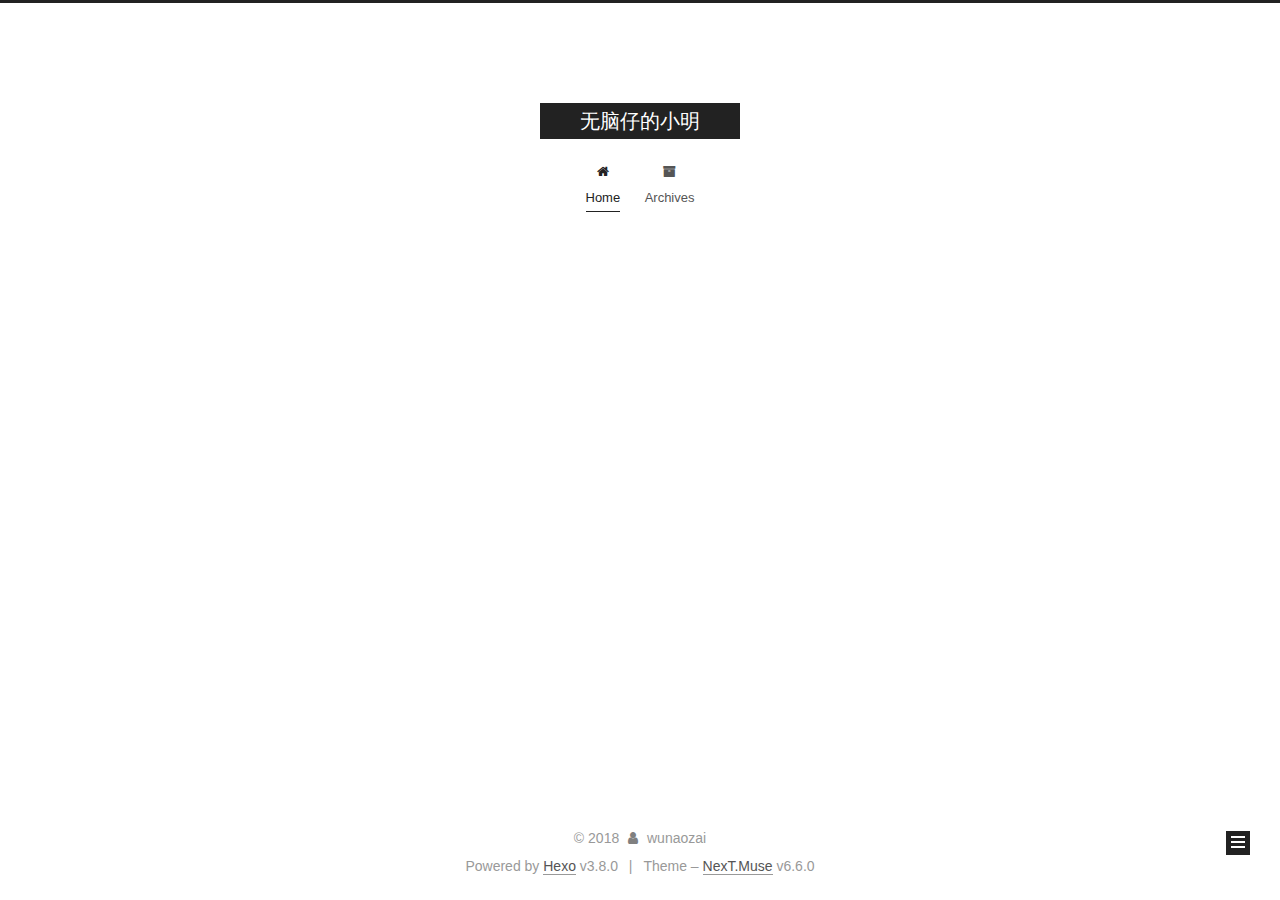
==== commit c59a264e: "Site updated: 2018-12-02 21:56:22" ====
--- a/index.html
+++ b/index.html
@@ -1,4 +1,13 @@
 <!DOCTYPE html>
+
+
+
+
+
+
+
+
+
 
 
 
@@ -9,8 +18,11 @@
 <head><meta name="generator" content="Hexo 3.8.0">
   <meta charset="UTF-8">
 <meta http-equiv="X-UA-Compatible" content="IE=edge">
-<meta name="viewport" content="width=device-width, initial-scale=1, maximum-scale=1">
+<meta name="viewport" content="width=device-width, initial-scale=1, maximum-scale=2">
 <meta name="theme-color" content="#222">
+
+
+
 
 
 
@@ -38,10 +50,6 @@
 
 
 
-  
-  
-  <link href="/lib/fancybox/source/jquery.fancybox.css?v=2.1.5" rel="stylesheet" type="text/css">
-
 
 
 
@@ -50,38 +58,57 @@
 
 <link href="/lib/font-awesome/css/font-awesome.min.css?v=4.6.2" rel="stylesheet" type="text/css">
 
-<link href="/css/main.css?v=5.1.4" rel="stylesheet" type="text/css">
-
-
-  <link rel="apple-touch-icon" sizes="180x180" href="/images/apple-touch-icon-next.png?v=5.1.4">
-
-
-  <link rel="icon" type="image/png" sizes="32x32" href="/images/favicon-32x32-next.png?v=5.1.4">
-
-
-  <link rel="icon" type="image/png" sizes="16x16" href="/images/favicon-16x16-next.png?v=5.1.4">
-
-
-  <link rel="mask-icon" href="/images/logo.svg?v=5.1.4" color="#222">
-
-
-
-
-
-  <meta name="keywords" content="Hexo, NexT">
-
-
-
-
-
-  <link rel="alternate" href="/atom.xml" title="无脑仔的小明" type="application/atom+xml">
-
-
-
-
-
-
-<meta name="description" content="无脑仔的小明，平时记录一些感悟和对一些事情的看法。时事、历史、技术、感悟、职场、朋友、亲情、经济等各类杂七杂八">
+<link href="/css/main.css?v=6.6.0" rel="stylesheet" type="text/css">
+
+
+  <link rel="apple-touch-icon" sizes="180x180" href="/images/apple-touch-icon-next.png?v=6.6.0">
+
+
+  <link rel="icon" type="image/png" sizes="32x32" href="/images/favicon-32x32-next.png?v=6.6.0">
+
+
+  <link rel="icon" type="image/png" sizes="16x16" href="/images/favicon-16x16-next.png?v=6.6.0">
+
+
+  <link rel="mask-icon" href="/images/logo.svg?v=6.6.0" color="#222">
+
+
+
+
+
+
+
+
+
+<script type="text/javascript" id="hexo.configurations">
+  var NexT = window.NexT || {};
+  var CONFIG = {
+    root: '/',
+    scheme: 'Muse',
+    version: '6.6.0',
+    sidebar: {"position":"left","display":"post","offset":12,"b2t":false,"scrollpercent":false,"onmobile":false},
+    fancybox: false,
+    fastclick: false,
+    lazyload: false,
+    tabs: true,
+    motion: {"enable":true,"async":false,"transition":{"post_block":"fadeIn","post_header":"slideDownIn","post_body":"slideDownIn","coll_header":"slideLeftIn","sidebar":"slideUpIn"}},
+    algolia: {
+      applicationID: '',
+      apiKey: '',
+      indexName: '',
+      hits: {"per_page":10},
+      labels: {"input_placeholder":"Search for Posts","hits_empty":"We didn't find any results for the search: ${query}","hits_stats":"${hits} results found in ${time} ms"}
+    }
+  };
+</script>
+
+
+  
+
+
+
+
+  <meta name="description" content="无脑仔的小明，平时记录一些感悟和对一些事情的看法。时事、历史、技术、感悟、职场、朋友、亲情、经济等各类杂七杂八">
 <meta name="keywords" content="人生感悟">
 <meta property="og:type" content="website">
 <meta property="og:title" content="无脑仔的小明">
@@ -95,38 +122,21 @@
 
 
 
-<script type="text/javascript" id="hexo.configurations">
-  var NexT = window.NexT || {};
-  var CONFIG = {
-    root: '/',
-    scheme: 'Muse',
-    version: '5.1.4',
-    sidebar: {"position":"left","display":"post","offset":12,"b2t":false,"scrollpercent":false,"onmobile":false},
-    fancybox: true,
-    tabs: true,
-    motion: {"enable":true,"async":false,"transition":{"post_block":"fadeIn","post_header":"slideDownIn","post_body":"slideDownIn","coll_header":"slideLeftIn","sidebar":"slideUpIn"}},
-    duoshuo: {
-      userId: '0',
-      author: '博主'
-    },
-    algolia: {
-      applicationID: '',
-      apiKey: '',
-      indexName: '',
-      hits: {"per_page":10},
-      labels: {"input_placeholder":"Search for Posts","hits_empty":"We didn't find any results for the search: ${query}","hits_stats":"${hits} results found in ${time} ms"}
-    }
+  <link rel="alternate" href="/atom.xml" title="无脑仔的小明" type="application/atom+xml">
+
+
+
+
+  <link rel="canonical" href="http://blog.wunaozai.com/">
+
+
+
+<script type="text/javascript" id="page.configurations">
+  CONFIG.page = {
+    sidebar: "",
   };
 </script>
 
-
-
-  <link rel="canonical" href="http://blog.wunaozai.com/">
-
-
-
-
-
   <title>无脑仔的小明</title>
   
 
@@ -136,6 +146,36 @@
 
 
 
+
+
+
+
+  <noscript>
+  <style type="text/css">
+    .use-motion .motion-element,
+    .use-motion .brand,
+    .use-motion .menu-item,
+    .sidebar-inner,
+    .use-motion .post-block,
+    .use-motion .pagination,
+    .use-motion .comments,
+    .use-motion .post-header,
+    .use-motion .post-body,
+    .use-motion .collection-title { opacity: initial; }
+
+    .use-motion .logo,
+    .use-motion .site-title,
+    .use-motion .site-subtitle {
+      opacity: initial;
+      top: initial;
+    }
+
+    .use-motion {
+      .logo-line-before i { left: initial; }
+      .logo-line-after i { right: initial; }
+    }
+  </style>
+</noscript>
 
 </head>
 
@@ -162,13 +202,11 @@
         <span class="logo-line-after"><i></i></span>
       </a>
     </div>
-      
-        <p class="site-subtitle"></p>
-      
+    
   </div>
 
   <div class="site-nav-toggle">
-    <button>
+    <button aria-label="Toggle navigation bar">
       <span class="btn-bar"></span>
       <span class="btn-bar"></span>
       <span class="btn-bar"></span>
@@ -176,48 +214,76 @@
   </div>
 </div>
 
+
+
 <nav class="site-nav">
   
-
-  
     <ul id="menu" class="menu">
       
         
-        <li class="menu-item menu-item-home">
-          <a href="/" rel="section">
-            
-              <i class="menu-item-icon fa fa-fw fa-home"></i> <br>
-            
-            首页
-          </a>
-        </li>
-      
-        
-        <li class="menu-item menu-item-archives">
-          <a href="/archives/" rel="section">
-            
-              <i class="menu-item-icon fa fa-fw fa-archive"></i> <br>
-            
-            归档
-          </a>
-        </li>
-      
-
+        
+        
+          
+          <li class="menu-item menu-item-home menu-item-active">
+
+    
+    
+    
+      
+    
+
+    
+
+    <a href="/" rel="section"><i class="menu-item-icon fa fa-fw fa-home"></i> <br>Home</a>
+
+  </li>
+        
+        
+        
+          
+          <li class="menu-item menu-item-archives">
+
+    
+    
+    
+      
+    
+
+    
+
+    <a href="/archives/" rel="section"><i class="menu-item-icon fa fa-fw fa-archive"></i> <br>Archives</a>
+
+  </li>
+
+      
       
     </ul>
   
 
   
+    
+
+  
+
+  
 </nav>
 
 
 
- </div>
+  
+
+
+
+</div>
     </header>
+
+    
+
 
     <main id="main" class="main">
       <div class="main-inner">
         <div class="content-wrap">
+          
           <div id="content" class="content">
             
   <section id="posts" class="posts-expand">
@@ -228,6 +294,8 @@
 
   
   
+  
+
   
 
   <article class="post post-type-normal" itemscope="" itemtype="http://schema.org/Article">
@@ -239,7 +307,7 @@
 
     <span hidden itemprop="author" itemscope="" itemtype="http://schema.org/Person">
       <meta itemprop="name" content="wunaozai<i#wunaozai.com>">
-      <meta itemprop="description" content="">
+      <meta itemprop="description" content="无脑仔的小明，平时记录一些感悟和对一些事情的看法。时事、历史、技术、感悟、职场、朋友、亲情、经济等各类杂七杂八">
       <meta itemprop="image" content="/images/avatar.gif">
     </span>
 
@@ -254,25 +322,39 @@
         
           <h1 class="post-title" itemprop="name headline">
                 
-                <a class="post-title-link" href="/2018/12/02/个人简介/" itemprop="url">个人简介</a></h1>
+                
+                <a href="/2018/12/02/个人简介/" class="post-title-link" itemprop="http://blog.wunaozai.com/index.html">个人简介</a>
+              
+            
+          </h1>
         
 
         <div class="post-meta">
           <span class="post-time">
+
+            
+            
+            
+
             
               <span class="post-meta-item-icon">
                 <i class="fa fa-calendar-o"></i>
               </span>
               
-                <span class="post-meta-item-text">发表于</span>
-              
-              <time title="创建于" itemprop="dateCreated datePublished" datetime="2018-12-02T20:55:53+08:00">
-                2018-12-02
-              </time>
-            
-
-            
-
+                <span class="post-meta-item-text">Posted on</span>
+              
+
+              
+                
+              
+
+              <time title="Created: 2018-12-02 20:55:53 / Modified: 20:59:47" itemprop="dateCreated datePublished" datetime="2018-12-02T20:55:53+08:00">2018-12-02</time>
+            
+
+            
+              
+
+              
             
           </span>
 
@@ -311,12 +393,18 @@
         
       
     </div>
-    
-    
-    
-
-    
-
+
+    
+
+    
+    
+    
+
+    
+
+    
+       
+    
     
 
     
@@ -347,9 +435,6 @@
 
 
           </div>
-          
-
-
           
 
         </div>
@@ -380,33 +465,37 @@
               <p class="site-description motion-element" itemprop="description">无脑仔的小明，平时记录一些感悟和对一些事情的看法。时事、历史、技术、感悟、职场、朋友、亲情、经济等各类杂七杂八</p>
           </div>
 
-          <nav class="site-state motion-element">
-
-            
-              <div class="site-state-item site-state-posts">
-              
-                <a href="/archives/">
-              
-                  <span class="site-state-item-count">1</span>
-                  <span class="site-state-item-name">日志</span>
-                </a>
-              </div>
-            
-
-            
-
-            
-              
-              
-              <div class="site-state-item site-state-tags">
+          
+            <nav class="site-state motion-element">
+              
+                <div class="site-state-item site-state-posts">
                 
-                  <span class="site-state-item-count">1</span>
-                  <span class="site-state-item-name">标签</span>
+                  <a href="/archives/">
                 
-              </div>
-            
-
-          </nav>
+                    <span class="site-state-item-count">1</span>
+                    <span class="site-state-item-name">posts</span>
+                  </a>
+                </div>
+              
+
+              
+
+              
+                
+                
+                <div class="site-state-item site-state-tags">
+                  
+                    
+                    
+                      
+                    
+                    <span class="site-state-item-count">1</span>
+                    <span class="site-state-item-name">tags</span>
+                  
+                </div>
+              
+            </nav>
+          
 
           
             <div class="feed-link motion-element">
@@ -420,11 +509,13 @@
           
 
           
-          
-
-          
-          
-
+
+          
+          
+
+          
+            
+          
           
 
         </div>
@@ -445,16 +536,18 @@
     <footer id="footer" class="footer">
       <div class="footer-inner">
         <div class="copyright">&copy; <span itemprop="copyrightYear">2018</span>
-  <span class="with-love">
+  <span class="with-love" id="animate">
     <i class="fa fa-user"></i>
   </span>
   <span class="author" itemprop="copyrightHolder">wunaozai<i#wunaozai.com></i#wunaozai.com></span>
 
   
+
+  
 </div>
 
 
-  <div class="powered-by">由 <a class="theme-link" target="_blank" href="https://hexo.io">Hexo</a> 强力驱动</div>
+  <div class="powered-by">Powered by <a href="https://hexo.io" class="theme-link" rel="noopener" target="_blank">Hexo</a> v3.8.0</div>
 
 
 
@@ -462,12 +555,13 @@
 
 
 
-  <div class="theme-info">主题 &mdash; <a class="theme-link" target="_blank" href="https://github.com/iissnan/hexo-theme-next">NexT.Muse</a> v5.1.4</div>
-
-
-
-
-        
+  <div class="theme-info">Theme – <a href="https://theme-next.org" class="theme-link" rel="noopener" target="_blank">NexT.Muse</a> v6.6.0</div>
+
+
+
+
+        
+
 
 
 
@@ -487,7 +581,10 @@
     
 
     
-
+	
+    
+
+    
   </div>
 
   
@@ -506,7 +603,11 @@
 
 
 
-  
+
+
+
+
+
 
 
 
@@ -526,16 +627,6 @@
 
   
   
-    <script type="text/javascript" src="/lib/fastclick/lib/fastclick.min.js?v=1.0.6"></script>
-  
-
-  
-  
-    <script type="text/javascript" src="/lib/jquery_lazyload/jquery.lazyload.js?v=1.9.7"></script>
-  
-
-  
-  
     <script type="text/javascript" src="/lib/velocity/velocity.min.js?v=1.2.1"></script>
   
 
@@ -544,79 +635,66 @@
     <script type="text/javascript" src="/lib/velocity/velocity.ui.min.js?v=1.2.1"></script>
   
 
-  
-  
-    <script type="text/javascript" src="/lib/fancybox/source/jquery.fancybox.pack.js?v=2.1.5"></script>
-  
-
-
-  
-
-
-  <script type="text/javascript" src="/js/src/utils.js?v=5.1.4"></script>
-
-  <script type="text/javascript" src="/js/src/motion.js?v=5.1.4"></script>
-
-
-
-  
-  
-
-  
-
-  
-
-
-  <script type="text/javascript" src="/js/src/bootstrap.js?v=5.1.4"></script>
-
-
-
-  
-
-
-  
-
-
-
-
-	
-
-
-
-
-
-  
-
-
-
-
-
-  
-
-
-
-
-
-
-
-
-
-
-
-
-  
-
-
-
-
-
-  
-
-  
-
-  
-
-  
+
+  
+
+
+  <script type="text/javascript" src="/js/src/utils.js?v=6.6.0"></script>
+
+  <script type="text/javascript" src="/js/src/motion.js?v=6.6.0"></script>
+
+
+
+  
+  
+
+  
+
+  
+
+
+  <script type="text/javascript" src="/js/src/bootstrap.js?v=6.6.0"></script>
+
+
+
+  
+
+
+
+  
+
+
+
+
+
+
+
+
+
+
+  
+
+
+
+
+
+  
+
+  
+
+  
+
+  
+
+  
+
+  
+  
+
+  
+
+  
+
   
 
   
--- a/css/main.css
+++ b/css/main.css
@@ -201,7 +201,7 @@
     padding-right: 0 !important;
   }
 }
-@media (min-width: 1600px) {
+@media (min-width: 1200px) {
   body {
     font-size: 16px;
   }
@@ -218,6 +218,7 @@
   line-height: 1.5;
   font-family: 'Lato', "PingFang SC", "Microsoft YaHei", sans-serif;
 }
+h1,
 h2,
 h3,
 h4,
@@ -276,14 +277,19 @@
 p {
   margin: 0 0 20px 0;
 }
-a {
+a,
+span.exturl {
+  overflow-wrap: break-word;
+  word-wrap: break-word;
+  background-color: transparent;
   color: #555;
   text-decoration: none;
   outline: none;
   border-bottom: 1px solid #999;
-  word-wrap: break-word;
-}
-a:hover {
+  cursor: pointer;
+}
+a:hover,
+span.exturl:hover {
   color: #222;
   border-bottom-color: #222;
 }
@@ -405,8 +411,7 @@
   border-spacing: 0;
   border: 1px solid #ddd;
   font-size: 14px;
-  table-layout: fixed;
-  word-wrap: break-all;
+  word-break: break-all;
 }
 table>tbody>tr:nth-of-type(odd) {
   background-color: #f9f9f9;
@@ -447,6 +452,11 @@
   padding: 100px 0 70px;
   width: 700px;
 }
+@media (min-width: 1200px) {
+  .container .header-inner {
+    width: 800px;
+  }
+}
 @media (min-width: 1600px) {
   .container .header-inner {
     width: 900px;
@@ -458,6 +468,11 @@
 .main-inner {
   margin: 0 auto;
   width: 700px;
+}
+@media (min-width: 1200px) {
+  .container .main-inner {
+    width: 800px;
+  }
 }
 @media (min-width: 1600px) {
   .container .main-inner {
@@ -476,6 +491,11 @@
   margin: 20px auto;
   width: 700px;
 }
+@media (min-width: 1200px) {
+  .container .footer-inner {
+    width: 800px;
+  }
+}
 @media (min-width: 1600px) {
   .container .footer-inner {
     width: 900px;
@@ -486,7 +506,7 @@
   overflow: auto;
   margin: 20px 0;
   padding: 0;
-  font-size: 13px;
+  font-size: 14px;
   color: #4d4d4c;
   background: #f7f7f7;
   line-height: 1.6;
@@ -496,12 +516,13 @@
   font-family: consolas, Menlo, "PingFang SC", "Microsoft YaHei", monospace;
 }
 code {
+  overflow-wrap: break-word;
+  word-wrap: break-word;
   padding: 2px 4px;
-  word-wrap: break-word;
   color: #555;
   background: #eee;
   border-radius: 3px;
-  font-size: 13px;
+  font-size: 14px;
 }
 pre {
   padding: 10px;
@@ -534,6 +555,10 @@
   color: #4d4d4c;
   line-height: 1em;
   margin-bottom: 1em;
+  margin: 0em;
+  padding: 0.5em;
+  background: #eee;
+  border-bottom: 1px solid #e9e9e9;
 }
 .highlight figcaption:before,
 .highlight figcaption:after {
@@ -644,18 +669,8 @@
 pre .javascript .function {
   color: #8959a8;
 }
-.full-image.full-image.full-image.full-image {
+.posts-expand .post-body img.full-image {
   border: none;
-  max-width: 100%;
-  width: auto;
-  margin: 20px auto 25px;
-}
-@media (min-width: 992px) {
-  .full-image.full-image.full-image.full-image {
-    max-width: none;
-    width: 110%;
-    margin: 25px -5%;
-  }
 }
 .blockquote-center,
 .page-home .post-type-quote blockquote,
@@ -1199,7 +1214,8 @@
     margin-top: 10px;
   }
 }
-.menu .menu-item a {
+.menu .menu-item a,
+.menu .menu-item span.exturl {
   display: block;
   font-size: 13px;
   line-height: inherit;
@@ -1209,7 +1225,8 @@
   transition-timing-function: ease-in-out;
   transition-delay: 0s;
 }
-.menu .menu-item a:hover {
+.menu .menu-item a:hover,
+.menu .menu-item span.exturl:hover {
   border-bottom-color: #222;
 }
 .menu .menu-item .fa {
@@ -1219,12 +1236,13 @@
   opacity: 0;
 }
 .post-body {
+  overflow-wrap: break-word;
+  word-wrap: break-word;
   font-family: 'Lato', "PingFang SC", "Microsoft YaHei", sans-serif;
 }
-@media (max-width: 767px) {
-  .post-body {
-    word-break: break-word;
-  }
+.post-body .exturl .fa {
+  font-size: 14px;
+  margin-left: 4px;
 }
 .post-body .fancybox img {
   display: block !important;
@@ -1332,6 +1350,9 @@
   border: 1px solid #ddd;
 }
 .posts-expand .post-body .fancybox img {
+  margin: 0 auto 25px;
+}
+.posts-expand .post-body img {
   margin: 0 auto 25px;
 }
 @media (max-width: 767px) {
@@ -1442,7 +1463,8 @@
   margin-left: 3px;
   opacity: 0.6;
 }
-.posts-collapse .post-title a {
+.posts-collapse .post-title a,
+.posts-collapse .post-title span.exturl {
   color: #666;
   border-bottom: none;
 }
@@ -1453,8 +1475,9 @@
   display: none;
 }
 .posts-expand .post-title {
+  overflow-wrap: break-word;
+  word-wrap: break-word;
   text-align: center;
-  word-break: break-word;
   font-weight: 400;
 }
 .posts-expand .post-title-link {
@@ -1492,7 +1515,8 @@
   transform: scaleX(1);
 }
 .posts-expand .post-title-link .fa {
-  font-size: 16px;
+  font-size: 20px;
+  margin-left: 5px;
 }
 .posts-expand .post-meta {
   margin: 3px 0 60px 0;
@@ -1513,6 +1537,10 @@
   font-size: 14px;
   margin-top: 2px;
 }
+.posts-expand .post-meta time {
+  border-bottom: 1px dashed #999;
+  cursor: help;
+}
 .post-meta-divider {
   margin: 0 0.5em;
 }
@@ -1536,11 +1564,6 @@
 }
 @media (max-width: 767px) {
   .post-meta-item-text {
-    display: none;
-  }
-}
-@media (max-width: 767px) {
-  .posts-expand .post-comments-count {
     display: none;
   }
 }
@@ -1669,11 +1692,13 @@
   background: #222;
   -webkit-transform: translateZ(0);
 }
-.sidebar a {
+.sidebar a,
+.sidebar .exturl {
   color: #999;
   border-bottom-color: #555;
 }
-.sidebar a:hover {
+.sidebar a:hover,
+.sidebar .exturl:hover {
   color: #eee;
 }
 @media (min-width: 768px) and (max-width: 991px) {
@@ -1741,6 +1766,7 @@
   max-width: 96px;
   height: auto;
   border: 2px solid #333;
+  opacity: 1;
 }
 .site-author-name {
   margin: 5px 0 0;
@@ -1806,7 +1832,8 @@
 .links-of-author {
   margin-top: 20px;
 }
-.links-of-author a {
+.links-of-author a,
+.links-of-author .exturl {
   display: inline-block;
   vertical-align: middle;
   margin-right: 10px;
@@ -1814,7 +1841,8 @@
   border-bottom-color: #555;
   font-size: 13px;
 }
-.links-of-author a:before {
+.links-of-author a:before,
+.links-of-author .exturl:before {
   display: inline-block;
   vertical-align: middle;
   margin-right: 3px;
@@ -1822,7 +1850,7 @@
   width: 4px;
   height: 4px;
   border-radius: 50%;
-  background: #52cf79;
+  background: #a788ff;
 }
 .links-of-blogroll {
   font-size: 13px;
@@ -1840,7 +1868,8 @@
 .links-of-blogroll-item {
   padding: 2px 10px;
 }
-.links-of-blogroll-item a {
+.links-of-blogroll-item a,
+.links-of-blogroll-item span.exturl {
   max-width: 280px;
   box-sizing: border-box;
   display: inline-block;
@@ -1916,7 +1945,6 @@
 .post-toc .nav-item {
   overflow: hidden;
   text-overflow: ellipsis;
-  text-align: justify;
   white-space: nowrap;
   line-height: 1.8;
 }
@@ -1955,6 +1983,7 @@
 .with-love {
   display: inline-block;
   margin: 0 5px;
+  color: #808080;
 }
 .powered-by,
 .theme-info {
@@ -1974,265 +2003,128 @@
 .cc-license img {
   display: inline-block;
 }
-.theme-next #ds-thread #ds-reset {
-  color: #555;
-}
-.theme-next #ds-thread #ds-reset .ds-replybox {
-  margin-bottom: 30px;
-}
-.theme-next #ds-thread #ds-reset .ds-replybox .ds-avatar,
-.theme-next #ds-reset .ds-avatar img {
-  box-shadow: none;
-}
-.theme-next #ds-thread #ds-reset .ds-textarea-wrapper {
-  border-color: #c7d4e1;
-  background: none;
-  border-top-right-radius: 3px;
-  border-top-left-radius: 3px;
-}
-.theme-next #ds-thread #ds-reset .ds-textarea-wrapper textarea {
-  height: 60px;
-}
-.theme-next #ds-reset .ds-rounded-top {
-  border-radius: 0;
-}
-.theme-next #ds-thread #ds-reset .ds-post-toolbar {
-  box-sizing: border-box;
-  border: 1px solid #c7d4e1;
-  background: #f6f8fa;
-}
-.theme-next #ds-thread #ds-reset .ds-post-options {
-  height: 40px;
-  border: none;
-  background: none;
-}
-.theme-next #ds-thread #ds-reset .ds-toolbar-buttons {
-  top: 11px;
-}
-.theme-next #ds-thread #ds-reset .ds-sync {
-  top: 5px;
-}
-.theme-next #ds-thread #ds-reset .ds-post-button {
-  top: 4px;
-  right: 5px;
-  width: 90px;
-  height: 30px;
-  border: 1px solid #c5ced7;
-  border-radius: 3px;
-  background-image: linear-gradient(#fbfbfc, #f5f7f9);
-  color: #60676d;
-}
-.theme-next #ds-thread #ds-reset .ds-post-button:hover {
-  background-position: 0 -30px;
-  color: #60676d;
-}
-.theme-next #ds-thread #ds-reset .ds-comments-info {
-  padding: 10px 0;
-}
-.theme-next #ds-thread #ds-reset .ds-sort {
-  display: none;
-}
-.theme-next #ds-thread #ds-reset li.ds-tab a.ds-current {
-  border: none;
-  background: #f6f8fa;
-  color: #60676d;
-}
-.theme-next #ds-thread #ds-reset li.ds-tab a.ds-current:hover {
-  background-color: #e9f0f7;
-  color: #60676d;
-}
-.theme-next #ds-thread #ds-reset li.ds-tab a {
-  border-radius: 2px;
-  padding: 5px;
-}
-.theme-next #ds-thread #ds-reset .ds-login-buttons p {
-  color: #999;
-  line-height: 36px;
-}
-.theme-next #ds-thread #ds-reset .ds-login-buttons .ds-service-list li {
-  height: 28px;
-}
-.theme-next #ds-thread #ds-reset .ds-service-list a {
-  background: none;
-  padding: 5px;
-  border: 1px solid;
-  border-radius: 3px;
-  text-align: center;
-}
-.theme-next #ds-thread #ds-reset .ds-service-list a:hover {
-  color: #fff;
-  background: #666;
-}
-.theme-next #ds-thread #ds-reset .ds-service-list .ds-weibo {
-  color: #fc9b00;
-  border-color: #fc9b00;
-}
-.theme-next #ds-thread #ds-reset .ds-service-list .ds-weibo:hover {
-  background: #fc9b00;
-}
-.theme-next #ds-thread #ds-reset .ds-service-list .ds-qq {
-  color: #60a3ec;
-  border-color: #60a3ec;
-}
-.theme-next #ds-thread #ds-reset .ds-service-list .ds-qq:hover {
-  background: #60a3ec;
-}
-.theme-next #ds-thread #ds-reset .ds-service-list .ds-renren {
-  color: #2e7ac4;
-  border-color: #2e7ac4;
-}
-.theme-next #ds-thread #ds-reset .ds-service-list .ds-renren:hover {
-  background: #2e7ac4;
-}
-.theme-next #ds-thread #ds-reset .ds-service-list .ds-douban {
-  color: #37994c;
-  border-color: #37994c;
-}
-.theme-next #ds-thread #ds-reset .ds-service-list .ds-douban:hover {
-  background: #37994c;
-}
-.theme-next #ds-thread #ds-reset .ds-service-list .ds-kaixin {
-  color: #fef20d;
-  border-color: #fef20d;
-}
-.theme-next #ds-thread #ds-reset .ds-service-list .ds-kaixin:hover {
-  background: #fef20d;
-}
-.theme-next #ds-thread #ds-reset .ds-service-list .ds-netease {
-  color: #f00;
-  border-color: #f00;
-}
-.theme-next #ds-thread #ds-reset .ds-service-list .ds-netease:hover {
-  background: #f00;
-}
-.theme-next #ds-thread #ds-reset .ds-service-list .ds-sohu {
-  color: #ffcb05;
-  border-color: #ffcb05;
-}
-.theme-next #ds-thread #ds-reset .ds-service-list .ds-sohu:hover {
-  background: #ffcb05;
-}
-.theme-next #ds-thread #ds-reset .ds-service-list .ds-baidu {
-  color: #2831e0;
-  border-color: #2831e0;
-}
-.theme-next #ds-thread #ds-reset .ds-service-list .ds-baidu:hover {
-  background: #2831e0;
-}
-.theme-next #ds-thread #ds-reset .ds-service-list .ds-google {
-  color: #166bec;
-  border-color: #166bec;
-}
-.theme-next #ds-thread #ds-reset .ds-service-list .ds-google:hover {
-  background: #166bec;
-}
-.theme-next #ds-thread #ds-reset .ds-service-list .ds-weixin {
-  color: #00ce0d;
-  border-color: #00ce0d;
-}
-.theme-next #ds-thread #ds-reset .ds-service-list .ds-weixin:hover {
-  background: #00ce0d;
-}
-.theme-next #ds-thread #ds-reset .ds-service-list .ds-more-services {
-  border: none;
-}
-.theme-next #ds-thread #ds-reset .ds-service-list .ds-more-services:hover {
-  background: none;
-}
-.theme-next #ds-reset .duoshuo-ua-admin {
-  display: inline-block;
-  color: #f00;
-}
-.theme-next #ds-reset .duoshuo-ua-platform,
-.theme-next #ds-reset .duoshuo-ua-browser {
-  color: #ccc;
-}
-.theme-next #ds-reset .duoshuo-ua-platform .fa,
-.theme-next #ds-reset .duoshuo-ua-browser .fa {
-  display: inline-block;
-  margin-right: 3px;
-}
-.theme-next #ds-reset .duoshuo-ua-separator {
-  display: inline-block;
-  margin-left: 5px;
-}
-.theme-next .this_ua {
-  background-color: #ccc !important;
-  border-radius: 4px;
-  padding: 0 5px !important;
-  margin: 1px 1px !important;
-  border: 1px solid #bbb !important;
-  color: #fff;
-  display: inline-block !important;
-}
-.theme-next .this_ua.admin {
-  background-color: #d9534f !important;
-  border-color: #d9534f !important;
-}
-.theme-next .this_ua.platform.iOS,
-.theme-next .this_ua.platform.Mac,
-.theme-next .this_ua.platform.Windows {
-  background-color: #39b3d7 !important;
-  border-color: #46b8da !important;
-}
-.theme-next .this_ua.platform.Linux {
-  background-color: #3a3a3a !important;
-  border-color: #1f1f1f !important;
-}
-.theme-next .this_ua.platform.Android {
-  background-color: #00c47d !important;
-  border-color: #01b171 !important;
-}
-.theme-next .this_ua.browser.Mobile,
-.theme-next .this_ua.browser.Chrome {
-  background-color: #5cb85c !important;
-  border-color: #4cae4c !important;
-}
-.theme-next .this_ua.browser.Firefox {
-  background-color: #f0ad4e !important;
-  border-color: #eea236 !important;
-}
-.theme-next .this_ua.browser.Maxthon,
-.theme-next .this_ua.browser.IE {
-  background-color: #428bca !important;
-  border-color: #357ebd !important;
-}
-.theme-next .this_ua.browser.baidu,
-.theme-next .this_ua.browser.UCBrowser,
-.theme-next .this_ua.browser.Opera {
-  background-color: #d9534f !important;
-  border-color: #d43f3a !important;
-}
-.theme-next .this_ua.browser.Android,
-.theme-next .this_ua.browser.QQBrowser {
-  background-color: #78ace9 !important;
-  border-color: #4cae4c !important;
-}
-.post-spread {
-  margin-top: 20px;
-  text-align: center;
-}
-.jiathis_style {
-  display: inline-block;
-}
-.jiathis_style a {
-  border: none;
+@-moz-keyframes iconAnimate {
+  0%, 100% {
+    -webkit-transform: scale(1);
+    -moz-transform: scale(1);
+    -ms-transform: scale(1);
+    -o-transform: scale(1);
+    transform: scale(1);
+  }
+  10%, 30% {
+    -webkit-transform: scale(0.9);
+    -moz-transform: scale(0.9);
+    -ms-transform: scale(0.9);
+    -o-transform: scale(0.9);
+    transform: scale(0.9);
+  }
+  20%, 40%, 60%, 80% {
+    -webkit-transform: scale(1.1);
+    -moz-transform: scale(1.1);
+    -ms-transform: scale(1.1);
+    -o-transform: scale(1.1);
+    transform: scale(1.1);
+  }
+  50%, 70% {
+    -webkit-transform: scale(1.1);
+    -moz-transform: scale(1.1);
+    -ms-transform: scale(1.1);
+    -o-transform: scale(1.1);
+    transform: scale(1.1);
+  }
+}
+@-webkit-keyframes iconAnimate {
+  0%, 100% {
+    -webkit-transform: scale(1);
+    -moz-transform: scale(1);
+    -ms-transform: scale(1);
+    -o-transform: scale(1);
+    transform: scale(1);
+  }
+  10%, 30% {
+    -webkit-transform: scale(0.9);
+    -moz-transform: scale(0.9);
+    -ms-transform: scale(0.9);
+    -o-transform: scale(0.9);
+    transform: scale(0.9);
+  }
+  20%, 40%, 60%, 80% {
+    -webkit-transform: scale(1.1);
+    -moz-transform: scale(1.1);
+    -ms-transform: scale(1.1);
+    -o-transform: scale(1.1);
+    transform: scale(1.1);
+  }
+  50%, 70% {
+    -webkit-transform: scale(1.1);
+    -moz-transform: scale(1.1);
+    -ms-transform: scale(1.1);
+    -o-transform: scale(1.1);
+    transform: scale(1.1);
+  }
+}
+@-o-keyframes iconAnimate {
+  0%, 100% {
+    -webkit-transform: scale(1);
+    -moz-transform: scale(1);
+    -ms-transform: scale(1);
+    -o-transform: scale(1);
+    transform: scale(1);
+  }
+  10%, 30% {
+    -webkit-transform: scale(0.9);
+    -moz-transform: scale(0.9);
+    -ms-transform: scale(0.9);
+    -o-transform: scale(0.9);
+    transform: scale(0.9);
+  }
+  20%, 40%, 60%, 80% {
+    -webkit-transform: scale(1.1);
+    -moz-transform: scale(1.1);
+    -ms-transform: scale(1.1);
+    -o-transform: scale(1.1);
+    transform: scale(1.1);
+  }
+  50%, 70% {
+    -webkit-transform: scale(1.1);
+    -moz-transform: scale(1.1);
+    -ms-transform: scale(1.1);
+    -o-transform: scale(1.1);
+    transform: scale(1.1);
+  }
+}
+@keyframes iconAnimate {
+  0%, 100% {
+    -webkit-transform: scale(1);
+    -moz-transform: scale(1);
+    -ms-transform: scale(1);
+    -o-transform: scale(1);
+    transform: scale(1);
+  }
+  10%, 30% {
+    -webkit-transform: scale(0.9);
+    -moz-transform: scale(0.9);
+    -ms-transform: scale(0.9);
+    -o-transform: scale(0.9);
+    transform: scale(0.9);
+  }
+  20%, 40%, 60%, 80% {
+    -webkit-transform: scale(1.1);
+    -moz-transform: scale(1.1);
+    -ms-transform: scale(1.1);
+    -o-transform: scale(1.1);
+    transform: scale(1.1);
+  }
+  50%, 70% {
+    -webkit-transform: scale(1.1);
+    -moz-transform: scale(1.1);
+    -ms-transform: scale(1.1);
+    -o-transform: scale(1.1);
+    transform: scale(1.1);
+  }
 }
 .fa {
   font-family: FontAwesome !important;
-}
-.post-spread {
-  margin-top: 20px;
-  text-align: center;
-}
-.bdshare-slide-button-box a {
-  border: none;
-}
-.bdsharebuttonbox {
-  display: inline-block;
-}
-.bdsharebuttonbox a {
-  border: none;
 }
 .local-search-pop-overlay {
   position: fixed;
@@ -2355,13 +2247,6 @@
 .page-pv .busuanzi-value {
   margin: 0 5px;
 }
-.site-uv {
-  margin-right: 10px;
-}
-.site-uv::after {
-  content: "|";
-  padding-left: 10px;
-}
 .page-archive .archive-page-counter {
   position: relative;
   top: 3px;
@@ -2384,6 +2269,10 @@
   border: 1px solid #fff;
   border-radius: 50%;
 }
+.page-archive .fa {
+  font-size: 15px;
+  margin-left: 5px;
+}
 .category-all-page .category-all-title {
   text-align: center;
 }
@@ -2480,9 +2369,10 @@
 }
 #schedule ul#event-list li.event-past {
   background: #fcfcfc;
+  padding: 15px 0 15px 10px;
 }
 #schedule ul#event-list li.event-past > * {
-  opacity: 0.6;
+  opacity: 0.9;
 }
 #schedule ul#event-list li.event-past h2.event-summary {
   color: #bbb;
@@ -2507,6 +2397,23 @@
 #schedule ul#event-list li.event-now * {
   color: #fff !important;
 }
+#schedule ul#event-list li.event-future {
+  background: #222;
+  color: #fff;
+  padding: 15px 0 15px 10px;
+}
+#schedule ul#event-list li.event-future h2.event-summary:before {
+  -webkit-transform: scale(1.2);
+  -moz-transform: scale(1.2);
+  -ms-transform: scale(1.2);
+  -o-transform: scale(1.2);
+  transform: scale(1.2);
+  color: #fff;
+  animation: dot-flash 1s alternate infinite ease-in-out;
+}
+#schedule ul#event-list li.event-future * {
+  color: #fff !important;
+}
 @-moz-keyframes dot-flash {
   from {
     opacity: 1;
@@ -2584,6 +2491,24 @@
 }
 .page-post-detail .comments {
   overflow: hidden;
+}
+ul.breadcrumb {
+  list-style: none;
+  margin: 1em 0;
+  padding: 0 2em;
+  text-align: center;
+  font-size: 12px;
+}
+ul.breadcrumb li {
+  display: inline;
+}
+ul.breadcrumb li+li:before {
+  padding: 0.5em;
+  font-weight: normal;
+  content: "/\00a0";
+}
+ul.breadcrumb li+li:last-child {
+  font-weight: bold;
 }
 @media (max-width: 767px) {
   .header-inner,
@@ -2626,12 +2551,25 @@
     padding: 0;
     background: #fff;
     border-bottom: 1px solid #ddd;
-    z-index: 1050;
+    z-index: 1030;
   }
 }
 @media (max-width: 767px) {
   .menu {
     text-align: left;
+  }
+}
+.menu-item-active a,
+.menu .menu-item a:hover,
+.menu .menu-item span.exturl:hover {
+  border-bottom-color: #222 !important;
+  color: #222;
+}
+@media (max-width: 767px) {
+  .menu-item-active a,
+  .menu .menu-item a:hover,
+  .menu .menu-item span.exturl:hover {
+    border-bottom: 1px dotted #ddd !important;
   }
 }
 @media (max-width: 767px) {
@@ -2641,14 +2579,37 @@
     vertical-align: top;
   }
 }
+.menu .menu-item .badge {
+  display: inline-block;
+  padding: 1px 4px;
+  margin-left: 5px;
+  font-weight: 700;
+  line-height: 1;
+  text-align: center;
+  white-space: nowrap;
+  background-color: #eee;
+}
+@media (max-width: 767px) {
+  .menu .menu-item .badge {
+    float: right;
+    margin: 0.35em 0 0 0;
+  }
+}
 @media (max-width: 767px) {
   .menu .menu-item br {
     display: none;
   }
 }
 @media (max-width: 767px) {
-  .menu .menu-item a {
+  .menu .menu-item a,
+  .menu .menu-item span.exturl {
     padding: 5px 10px;
+  }
+}
+@media (hover: none) {
+  .menu .menu-item a:hover,
+  .menu .menu-item span.exturl:hover {
+    border-bottom-color: transparent !important;
   }
 }
 .menu .menu-item .fa {
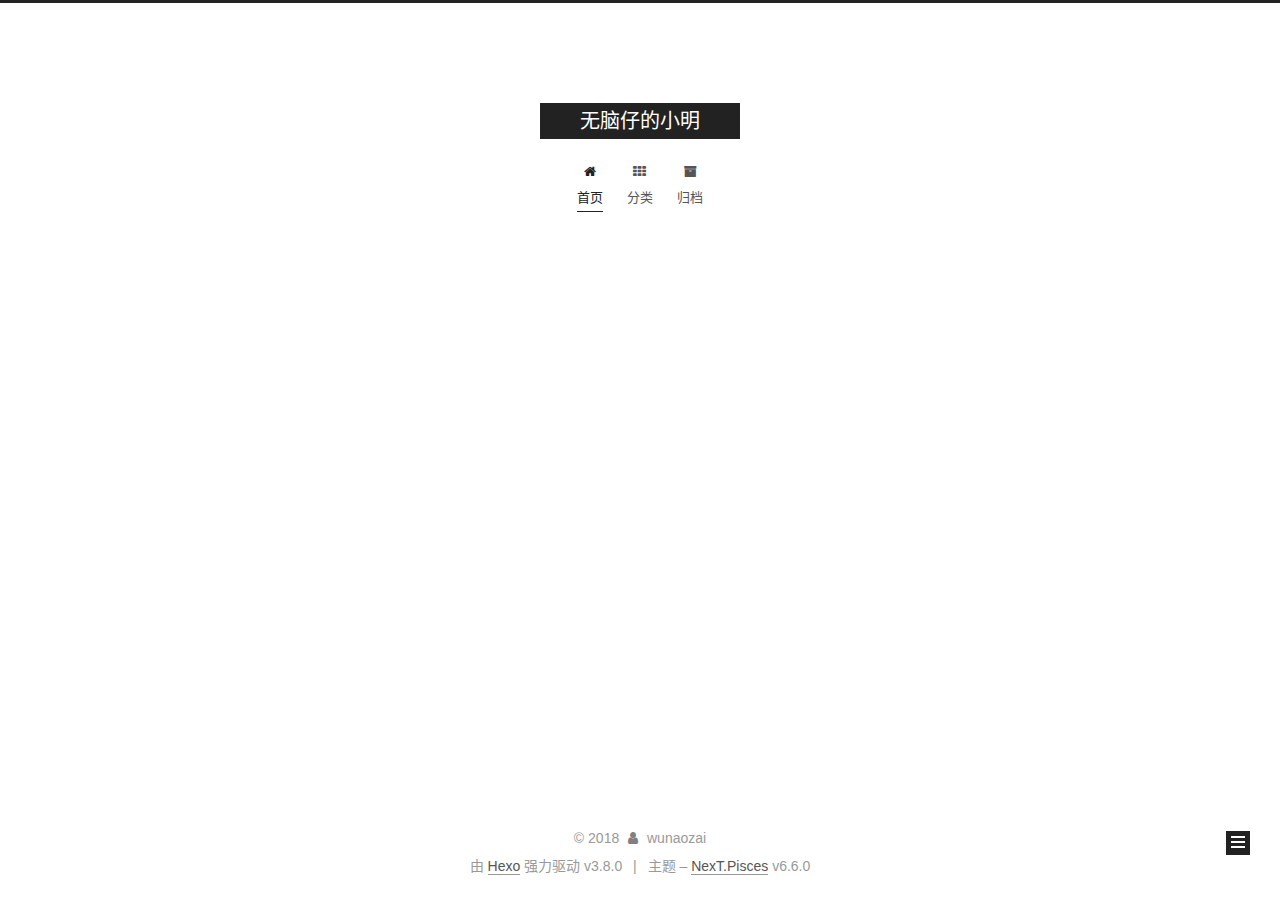
==== commit deef3f82: "Site updated: 2018-12-02 22:12:06" ====
--- a/index.html
+++ b/index.html
@@ -14,7 +14,7 @@
   
 
 
-<html class="theme-next muse use-motion" lang="zh-Hans">
+<html class="theme-next pisces use-motion" lang="zh-CN">
 <head><meta name="generator" content="Hexo 3.8.0">
   <meta charset="UTF-8">
 <meta http-equiv="X-UA-Compatible" content="IE=edge">
@@ -84,7 +84,7 @@
   var NexT = window.NexT || {};
   var CONFIG = {
     root: '/',
-    scheme: 'Muse',
+    scheme: 'Pisces',
     version: '6.6.0',
     sidebar: {"position":"left","display":"post","offset":12,"b2t":false,"scrollpercent":false,"onmobile":false},
     fancybox: false,
@@ -115,7 +115,7 @@
 <meta property="og:url" content="http://blog.wunaozai.com/index.html">
 <meta property="og:site_name" content="无脑仔的小明">
 <meta property="og:description" content="无脑仔的小明，平时记录一些感悟和对一些事情的看法。时事、历史、技术、感悟、职场、朋友、亲情、经济等各类杂七杂八">
-<meta property="og:locale" content="zh-Hans">
+<meta property="og:locale" content="zh-CN">
 <meta name="twitter:card" content="summary">
 <meta name="twitter:title" content="无脑仔的小明">
 <meta name="twitter:description" content="无脑仔的小明，平时记录一些感悟和对一些事情的看法。时事、历史、技术、感悟、职场、朋友、亲情、经济等各类杂七杂八">
@@ -179,7 +179,7 @@
 
 </head>
 
-<body itemscope="" itemtype="http://schema.org/WebPage" lang="zh-Hans">
+<body itemscope="" itemtype="http://schema.org/WebPage" lang="zh-CN">
 
   
   
@@ -206,7 +206,7 @@
   </div>
 
   <div class="site-nav-toggle">
-    <button aria-label="Toggle navigation bar">
+    <button aria-label="切换导航栏">
       <span class="btn-bar"></span>
       <span class="btn-bar"></span>
       <span class="btn-bar"></span>
@@ -234,13 +234,30 @@
 
     
 
-    <a href="/" rel="section"><i class="menu-item-icon fa fa-fw fa-home"></i> <br>Home</a>
+    <a href="/" rel="section"><i class="menu-item-icon fa fa-fw fa-home"></i> <br>首页</a>
 
   </li>
         
         
         
           
+          <li class="menu-item menu-item-categories">
+
+    
+    
+    
+      
+    
+
+    
+
+    <a href="/categories/" rel="section"><i class="menu-item-icon fa fa-fw fa-th"></i> <br>分类</a>
+
+  </li>
+        
+        
+        
+          
           <li class="menu-item menu-item-archives">
 
     
@@ -251,7 +268,7 @@
 
     
 
-    <a href="/archives/" rel="section"><i class="menu-item-icon fa fa-fw fa-archive"></i> <br>Archives</a>
+    <a href="/archives/" rel="section"><i class="menu-item-icon fa fa-fw fa-archive"></i> <br>归档</a>
 
   </li>
 
@@ -259,9 +276,6 @@
       
     </ul>
   
-
-  
-    
 
   
 
@@ -283,6 +297,9 @@
     <main id="main" class="main">
       <div class="main-inner">
         <div class="content-wrap">
+          
+            
+
           
           <div id="content" class="content">
             
@@ -341,14 +358,14 @@
                 <i class="fa fa-calendar-o"></i>
               </span>
               
-                <span class="post-meta-item-text">Posted on</span>
+                <span class="post-meta-item-text">发表于</span>
               
 
               
                 
               
 
-              <time title="Created: 2018-12-02 20:55:53 / Modified: 20:59:47" itemprop="dateCreated datePublished" datetime="2018-12-02T20:55:53+08:00">2018-12-02</time>
+              <time title="创建时间：2018-12-02 20:55:53 / 修改时间：20:59:47" itemprop="dateCreated datePublished" datetime="2018-12-02T20:55:53+08:00">2018-12-02</time>
             
 
             
@@ -473,7 +490,7 @@
                   <a href="/archives/">
                 
                     <span class="site-state-item-count">1</span>
-                    <span class="site-state-item-name">posts</span>
+                    <span class="site-state-item-name">日志</span>
                   </a>
                 </div>
               
@@ -490,7 +507,7 @@
                       
                     
                     <span class="site-state-item-count">1</span>
-                    <span class="site-state-item-name">tags</span>
+                    <span class="site-state-item-name">标签</span>
                   
                 </div>
               
@@ -547,7 +564,7 @@
 </div>
 
 
-  <div class="powered-by">Powered by <a href="https://hexo.io" class="theme-link" rel="noopener" target="_blank">Hexo</a> v3.8.0</div>
+  <div class="powered-by">由 <a href="https://hexo.io" class="theme-link" rel="noopener" target="_blank">Hexo</a> 强力驱动 v3.8.0</div>
 
 
 
@@ -555,7 +572,7 @@
 
 
 
-  <div class="theme-info">Theme – <a href="https://theme-next.org" class="theme-link" rel="noopener" target="_blank">NexT.Muse</a> v6.6.0</div>
+  <div class="theme-info">主题 – <a href="https://theme-next.org" class="theme-link" rel="noopener" target="_blank">NexT.Pisces</a> v6.6.0</div>
 
 
 
@@ -648,6 +665,13 @@
   
   
 
+
+  <script type="text/javascript" src="/js/src/affix.js?v=6.6.0"></script>
+
+  <script type="text/javascript" src="/js/src/schemes/pisces.js?v=6.6.0"></script>
+
+
+
   
 
   
